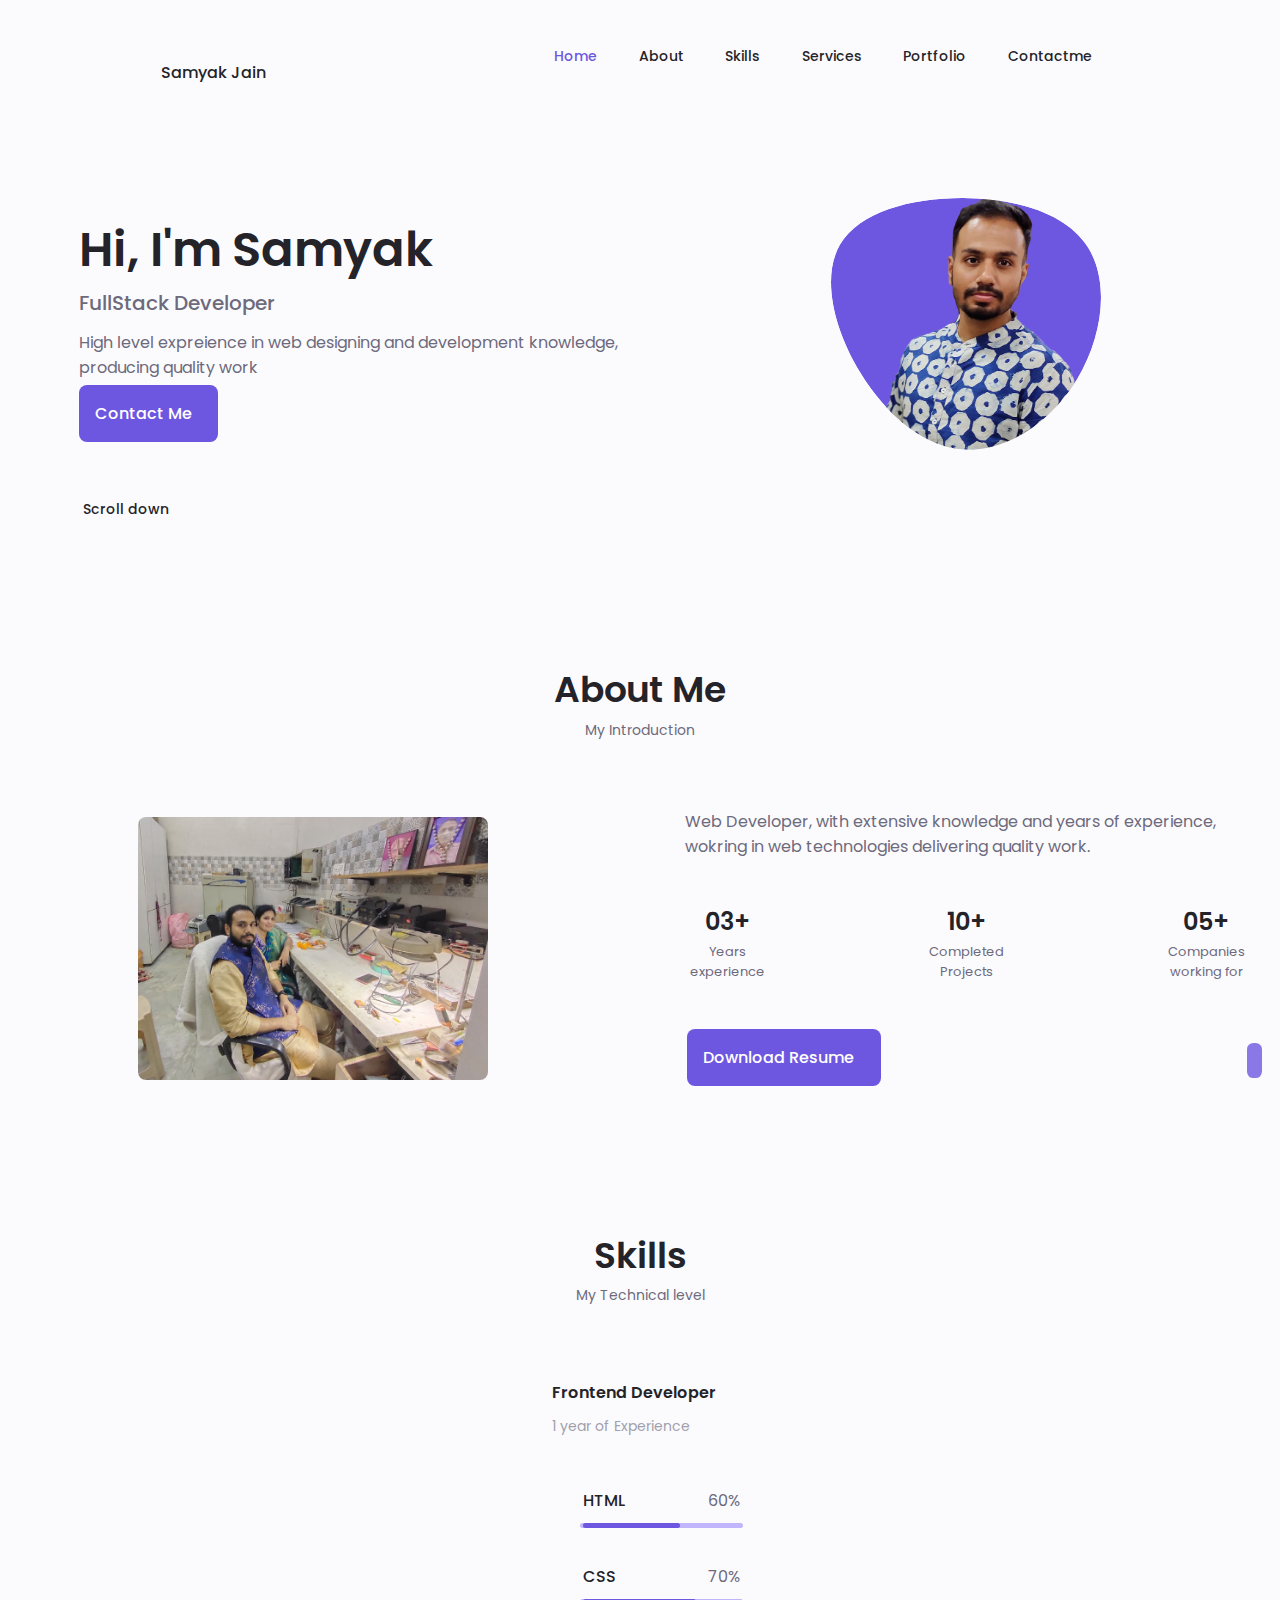
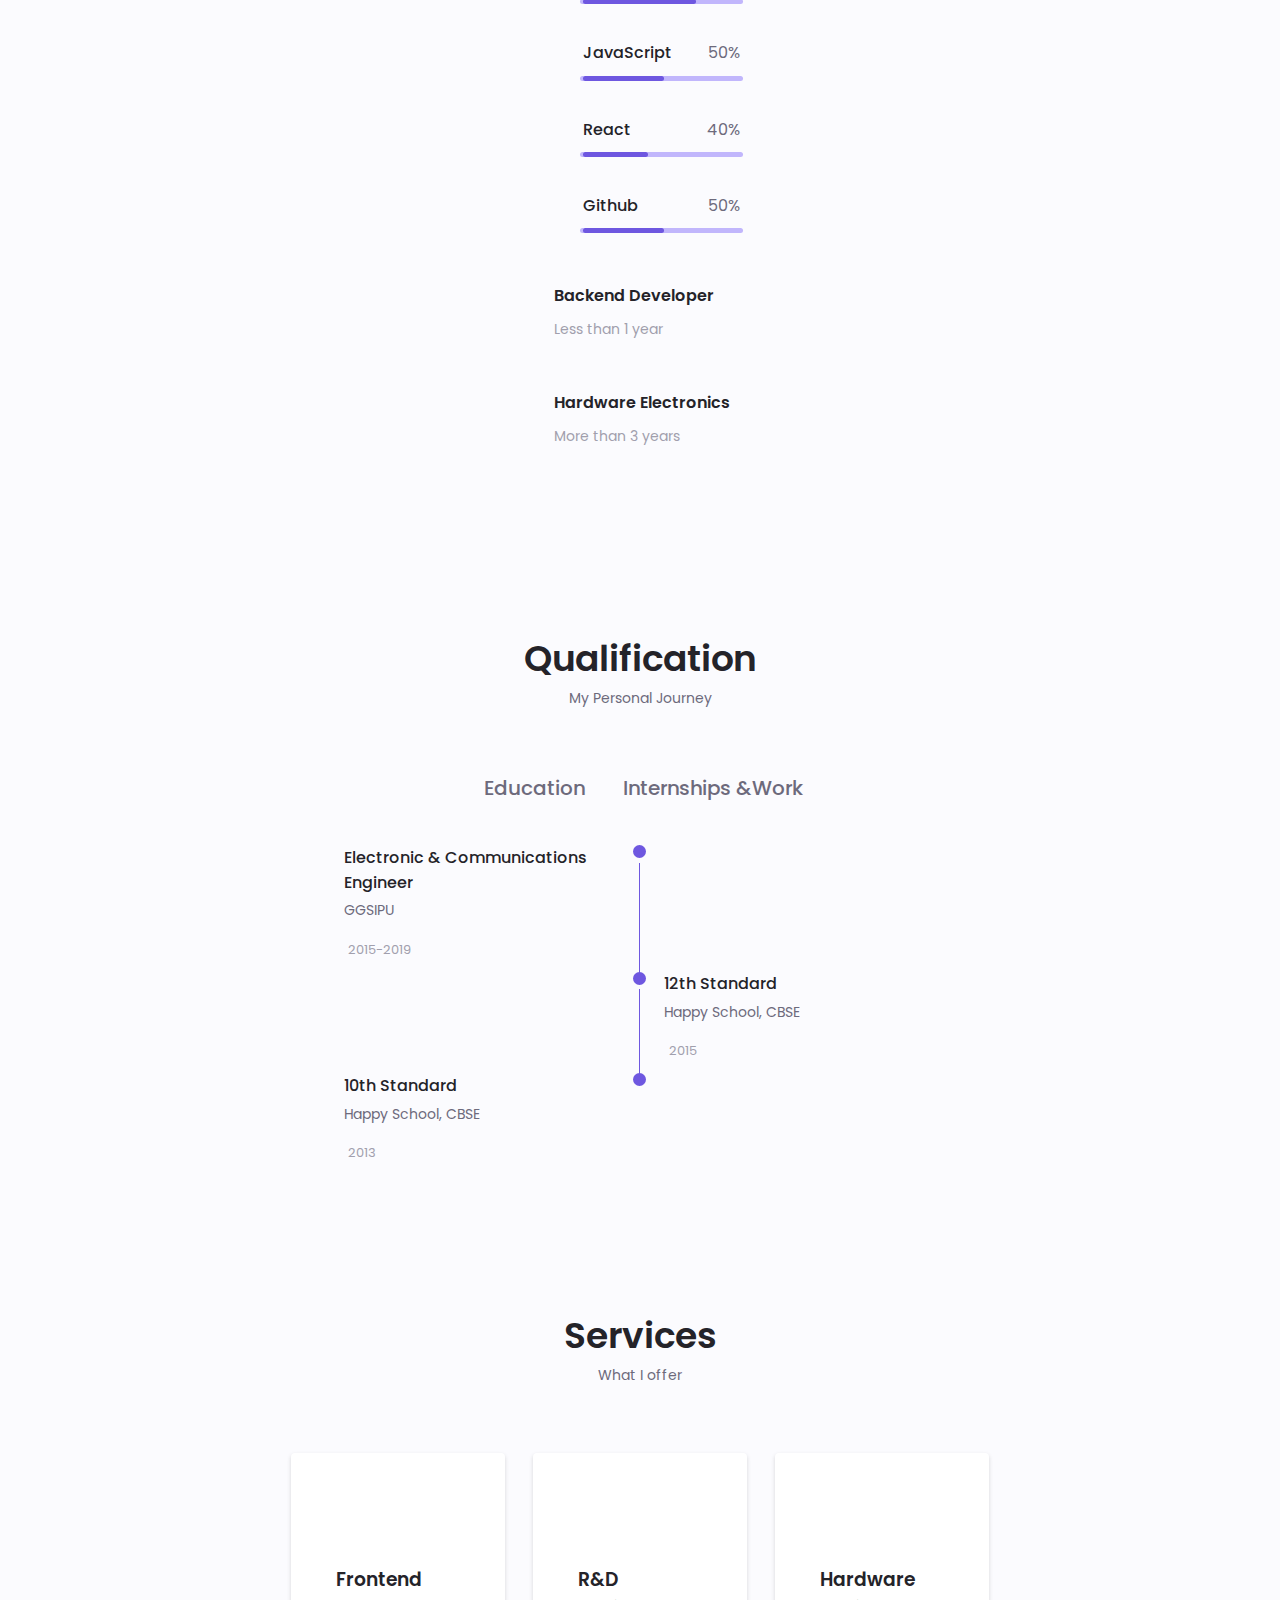
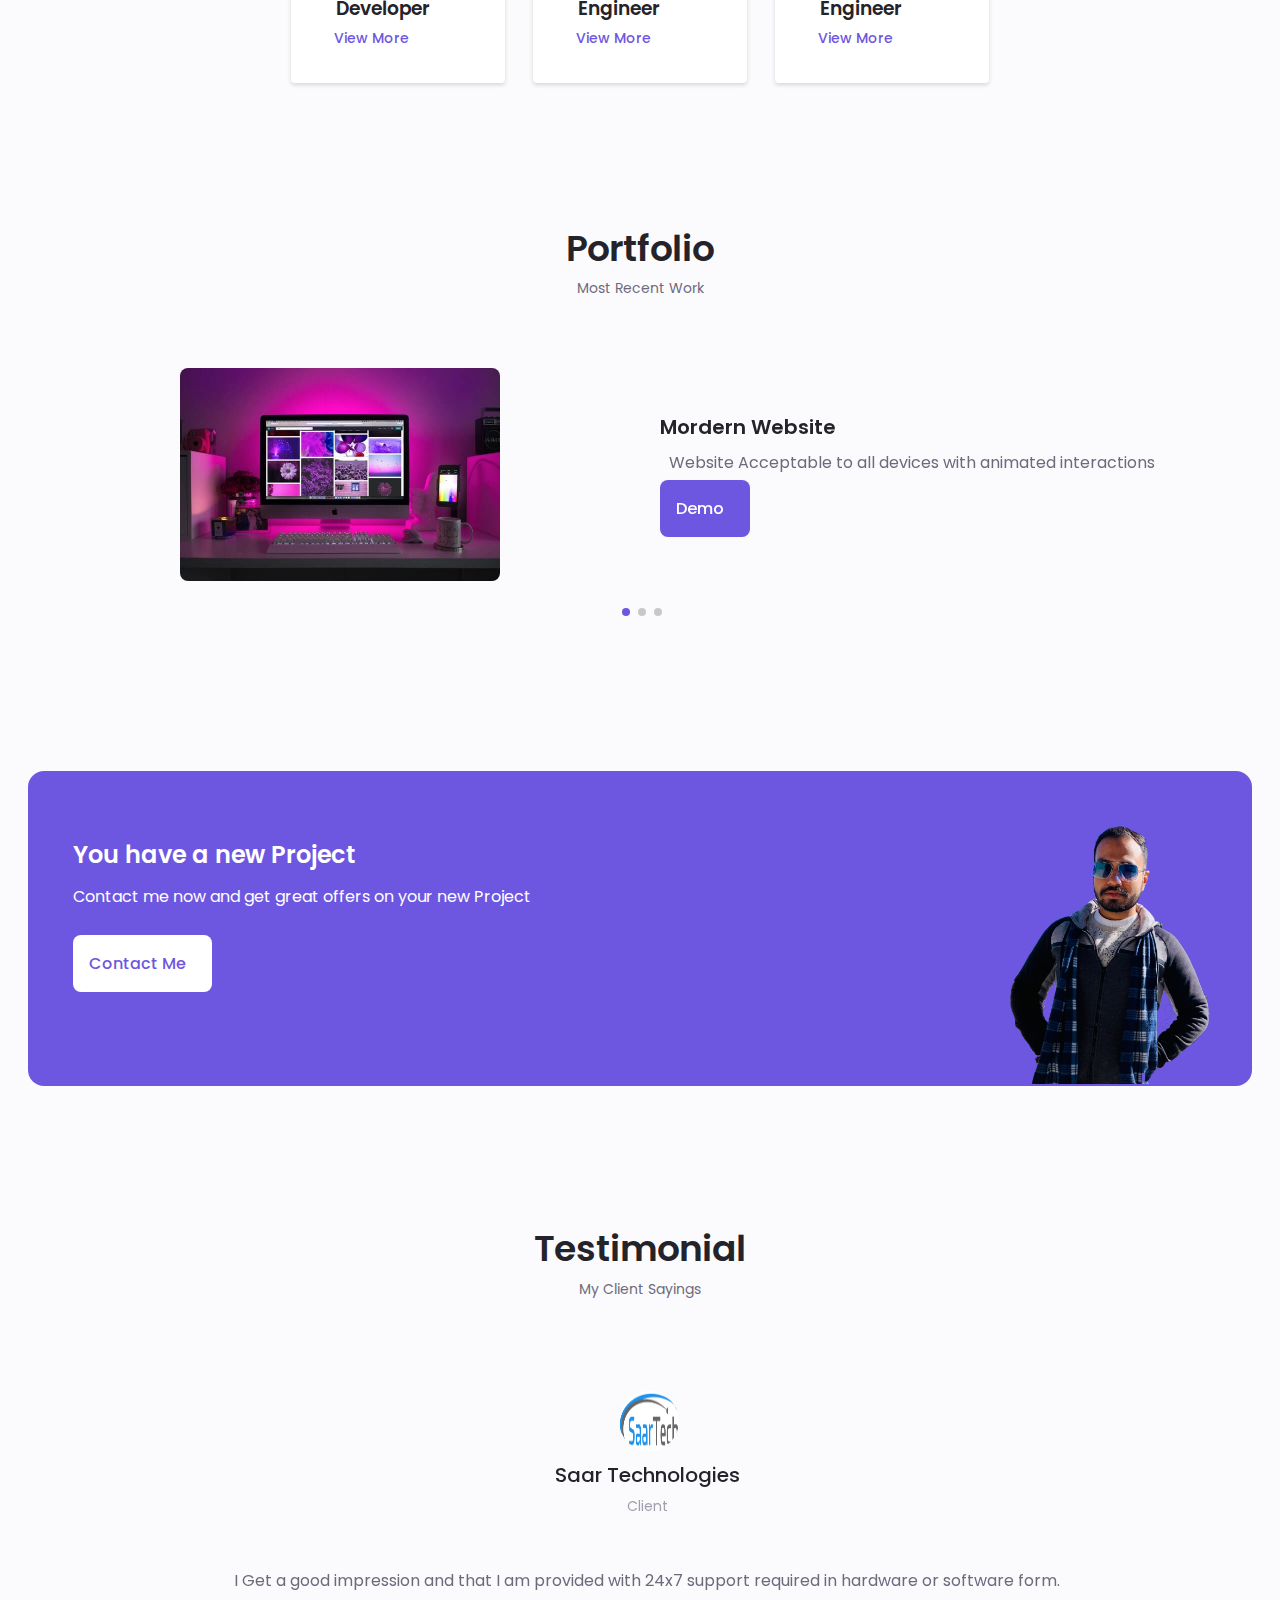
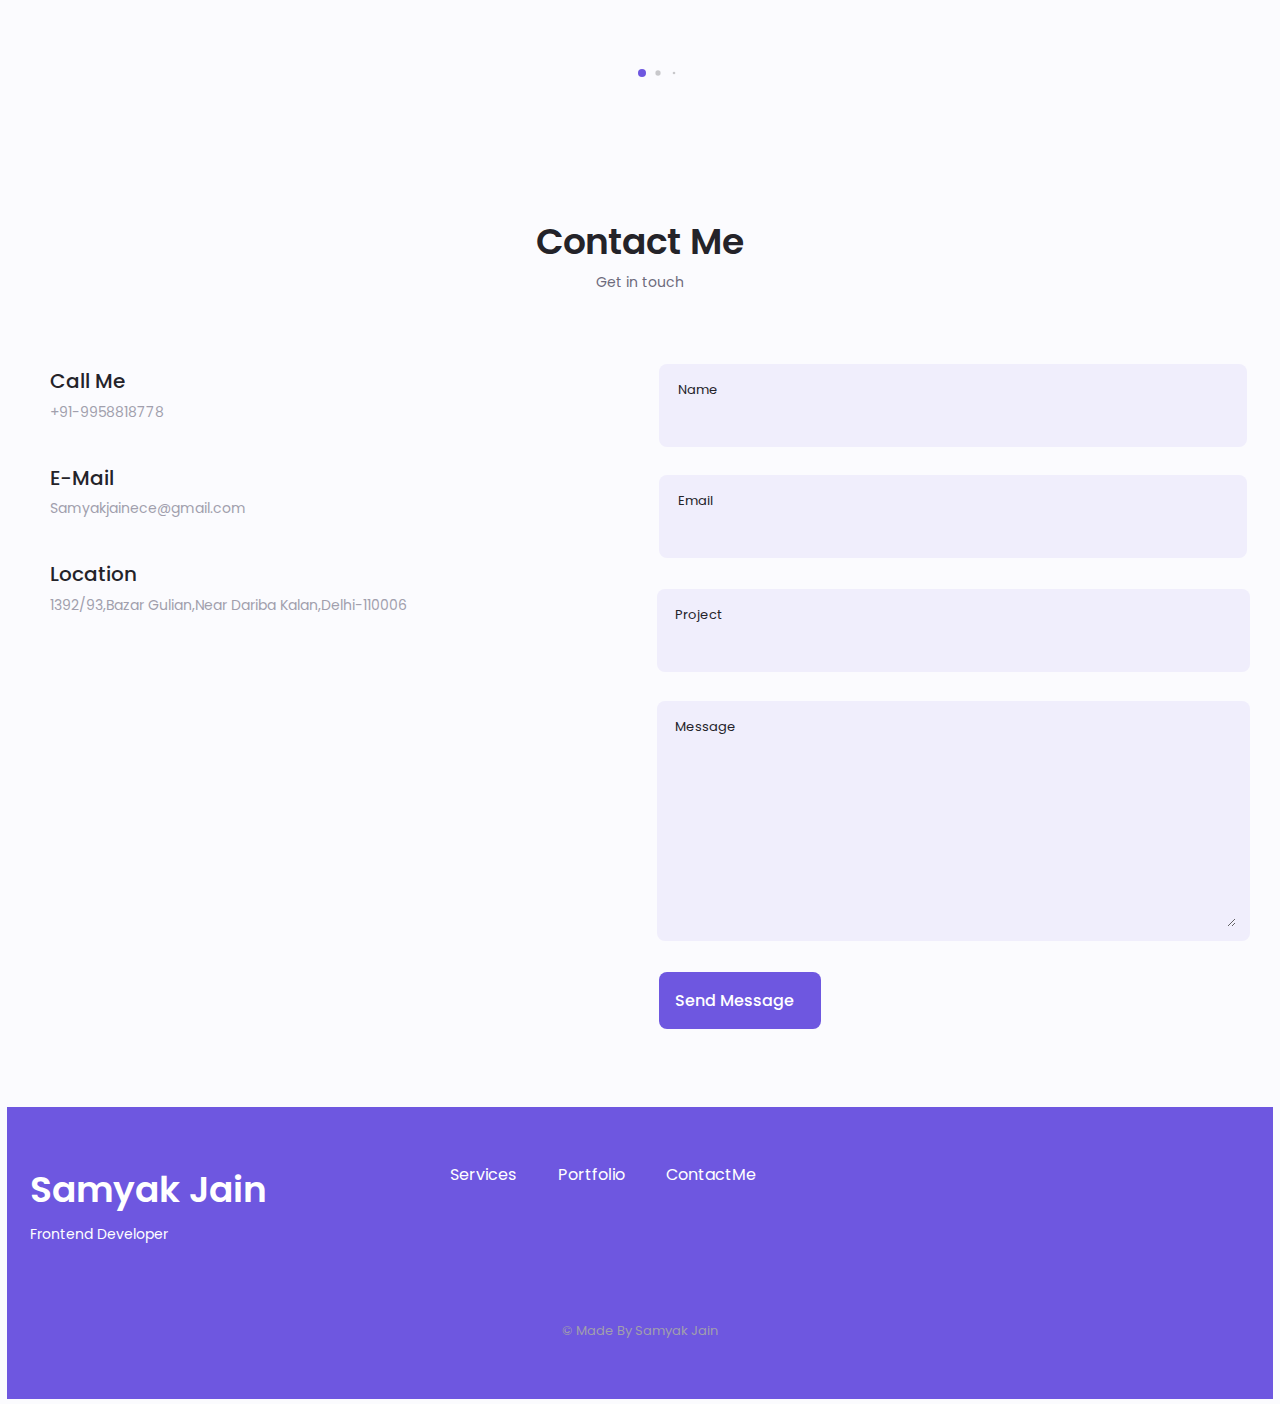
==== index.html @ 923709ba "file name changed" ====
<!DOCTYPE html>
<html lang="en">

<head>
    <meta charset="UTF-8">
    <meta name="viewport" content="width=device-width, initial-scale=1.0">

    <!--==================== UNICONS ====================-->
    <link rel="stylesheet" href="https://unicons.iconscout.com/release/v4.0.0/css/line.css">

    <!--==================== SWIPER CSS ====================-->
    <link rel="stylesheet" href="assets/css/swiper-bundle.min.css">

    <!--==================== CSS ====================-->
    <link rel="stylesheet" href="assets/css/style.css">

    <title>Samyak's Portfolio Website</title>
</head>

<body>
    <!--==================== HEADER ====================-->
    <header class="header" id="header">
        <nav class="nav contianer">
            <a href="#" class="nav__logo">Samyak Jain</a>

            <div class="nav__menu" id="nav-menu">
                <ul class="nav__list grid">
                    <li class="nav__item">
                        <a href="#home" class="nav__link active-link">
                            <i class="uil uil-estate nav__icon"></i>Home
                        </a>
                    </li>
                    <li class="nav__item">
                        <a href="#about" class="nav__link">
                            <i class="uil uil-user nav__icon"></i>About
                        </a>
                    </li>
                    <li class="nav__item">
                        <a href="#skills" class="nav__link">
                            <i class="uil uil-file-alt nav__icon"></i>Skills
                        </a>
                    </li>
                    <li class="nav__item">
                        <a href="#services" class="nav__link">
                            <i class="uil uil-briefcase-alt nav__icon"></i>Services
                        </a>
                    </li>
                    <li class="nav__item">
                        <a href="#portfolio" class="nav__link">
                            <i class="uil uil-scenery nav__icon"></i>Portfolio
                        </a>
                    </li>
                    <li class="nav__item">
                        <a href="#contact" class="nav__link">
                            <i class="uil uil-message nav__icon nav__icon"></i>Contactme
                        </a>
                    </li>
                </ul>
                <i class="uil uil-times nav__close" id="nav-close"></i>
            </div>
            <div class="nav__btns">
                <!-- Theme Change Buttons -->
                <i class="uil uil-moon change-theme" id="theme-button"></i>
                <div class="nav__toggle" id="nav-toggle">
                    <i class="uil uil-apps"></i>
                </div>
            </div>
        </nav>
    </header>

    <!--==================== MAIN ====================-->
    <main class="main">
        <!--==================== HOME ====================-->
        <section class="home section" id="home">
            <div class="home__contianer container grid">
                <div class="home__content grid">
                    <div class="home__social">
                        <a href="https://www.linkedin.com/in/samyak-jain-b04a1416b/" target="_blank" class="home__social-icon">
                            <i class="uil uil-linkedin-alt"></i>
                        </a>
                        
                        <!-- <a href="https://www.google.com/" target="_blank" class="home__social-icon">
                            <i class="uil uil-dribbble"></i>
                        </a> -->
                        
                        <a href="https://github.com/" target="_blank" class="home__social-icon">
                            <i class="uil uil-github"></i>
                        </a>
                    </div>

                    <div class="home__img">
                        <svg class="home__blob" viewBox="0 0 200 187" xmlns="http://www.w3.org/2000/svg" xmlns:xlink="http://www.w3.org/1999/xlink">
                            <mask id="mask0" mask-type="alpha">
                                <path d="M190.312 36.4879C206.582 62.1187 201.309 102.826 182.328 134.186C163.346 165.547 
                                130.807 187.559 100.226 186.353C69.6454 185.297 41.0228 161.023 21.7403 129.362C2.45775 
                                97.8511 -7.48481 59.1033 6.67581 34.5279C20.9871 10.1032 59.7028 -0.149132 97.9666 
                                0.00163737C136.23 0.303176 174.193 10.857 190.312 36.4879Z"/>
                            </mask>
                            <g mask="url(#mask0)">
                                <path d="M190.312 36.4879C206.582 62.1187 201.309 102.826 182.328 134.186C163.346 
                                165.547 130.807 187.559 100.226 186.353C69.6454 185.297 41.0228 161.023 21.7403 
                                129.362C2.45775 97.8511 -7.48481 59.1033 6.67581 34.5279C20.9871 10.1032 59.7028 
                                -0.149132 97.9666 0.00163737C136.23 0.303176 174.193 10.857 190.312 36.4879Z"/>
                                <image class="home__blob-img" x='19' xlink:href="assets/img/sam.png"/>
                            </g>
                        </svg>
                    </div>
                    <div class="home__data">
                        <h1 class="home__title">Hi, I'm Samyak</h1>
                        <h3 class="home__subtitle">FullStack Developer</h3>
                        <p class="home__desctiption">High level expreience in web designing and development 
                            knowledge, producing quality work</p>
                            <a href="#contact" class="button button--flex">
                                Contact Me<i class="uil uil-message button__icon"></i>
                            </a>
                    </div>
                </div>
                <div class="home__scroll">
                    <a href="#about" class="home__scroll-button button--flex">
                        <i class="uil uil-mouse-alt home__scroll-mouse"></i>
                        <span class="home__scroll-name">Scroll down</span>
                        <i class="uil uil-arrow-down home__scroll-arrow"></i>
                    </a>
                </div>
            </div>
        </section>

        <!--==================== ABOUT ====================-->
        <section class="about section" id="about">
            <h2 class="section__title">About Me</h2>
            <span class="section__subtitle">My Introduction</span>
            <div class="about__container container grid">
                <img src="assets/img/about1.jpg" alt="" class="about__img">
                <div class="about__data">
                    <p class="about__description">Web Developer, with extensive knowledge and years of experience,
                        wokring in web technologies delivering quality work.</p>

                        <div class="about__info">
                            <div>
                                <span class="about__info-title">03+</span>
                                <span class="about__info-name">Years <br> experience</span>
                            </div>
                            <div>
                                <span class="about__info-title">10+</span>
                                <span class="about__info-name">Completed <br> Projects</span>
                            </div>
                            <div>
                                <span class="about__info-title">05+</span>
                                <span class="about__info-name">Companies <br> working for</span>
                            </div>
                        </div>
                        <div class="about__buttons">
                            <a download="#" href="assets/pdf/Samyak's Resume.pdf" target="_blank" class="button button--flex">
                                Download Resume<i class="uil uil-download-alt button__icon"></i>
                            </a>
                        </div>
                </div>
            </div>
        </section>

        <!--==================== SKILLS ====================-->
        <section class="skills section" id="skills">
            <h2 class="section__title">Skills</h2>
            <span class="section__subtitle">My Technical level</span>

            <div class="skills__container container grid">
                <div>
                     <!--==================== SKILLS 1====================-->
                     <div class="skills__content skills__open">
                         <div class="skills__header">
                            <i class="uil uil-brackets-curly skills__icon"></i>
                            <div>
                                <h1 class="skills__titles">Frontend Developer</h1>
                                <span class="skills__subtitle">1 year of Experience</span>
                            </div>

                            <i class="uil uil-angle-down skills__arrow"></i>
                         </div>
                         <div class="skills__list grid">
                             <div class="skills__data">
                                 <div class="skills__titles">
                                     <h3 class="skills__name">HTML</h3>
                                     <span class="skills__number">60%</span>
                                 </div>
                                 <div class="skills__bar">
                                     <span class="skills__percentage skills__html" ></span>
                                 </div>
                             </div>
                             <div class="skills__data">
                                <div class="skills__titles">
                                    <h3 class="skills__name">CSS</h3>
                                    <span class="skills__number">70%</span>
                                </div>
                                <div class="skills__bar">
                                    <span class="skills__percentage skills__css" ></span>
                                </div>
                            </div>
                            <div class="skills__data">
                                <div class="skills__titles">
                                    <h3 class="skills__name">JavaScript</h3>
                                    <span class="skills__number">50%</span>
                                </div>
                                <div class="skills__bar">
                                    <span class="skills__percentage skills__js" ></span>
                                </div>
                            </div>
                            <div class="skills__data">
                                <div class="skills__titles">
                                    <h3 class="skills__name">React</h3>
                                    <span class="skills__number">40%</span>
                                </div>
                                <div class="skills__bar">
                                    <span class="skills__percentage skills__react" ></span>
                                </div>
                            </div>
                            <div class="skills__data">
                                   <div class="skills__titles">
                                       <h3 class="skills__name">Github</h3>
                                       <span class="skills__number">50%</span>
                                   </div>
                                   <div class="skills__bar">
                                       <span class="skills__percentage skills__github" ></span>
                                   </div>
                               </div>
                         </div>
                         </div>


                        <div>
                         <!--==================== SKILLS 2====================-->
                         <div class="skills__content skills__close">
                            <div class="skills__header">
                                <i class="uil uil-server-network skills__icon"></i>
                               <div>
                                   <h1 class="skills__titles">Backend Developer</h1>
                                   <span class="skills__subtitle">Less than 1 year</span>
                               </div>
   
                               <i class="uil uil-angle-down skills__arrow"></i>
                            </div>
                            <div class="skills__list grid">
                                <div class="skills__data">
                                    <div class="skills__titles">
                                        <h3 class="skills__name">Angular JS</h3>
                                        <span class="skills__number">50%</span>
                                    </div>
                                    <div class="skills__bar">
                                        <span class="skills__percentage skills__angular" ></span>
                                    </div>
                                </div>
                                <div class="skills__data">
                                   <div class="skills__titles">
                                       <h3 class="skills__name">Node JS</h3>
                                       <span class="skills__number">40%</span>
                                   </div>
                                   <div class="skills__bar">
                                       <span class="skills__percentage skills__node" ></span>
                                   </div>
                               </div>
                               <div class="skills__data">
                                   <div class="skills__titles">
                                       <h3 class="skills__name">Python</h3>
                                       <span class="skills__number">50%</span>
                                   </div>
                                   <div class="skills__bar">
                                       <span class="skills__percentage skills__python" ></span>
                                   </div>
                               </div>
                            </div>
                     </div>
                </div>
                <div>
                     <!--==================== SKILLS 3====================-->
                     <div class="skills__content skills__close">
                        <div class="skills__header">
                            <i class="uil uil-swatchbook skills__icon"></i>
                           <div>
                               <h1 class="skills__titles">Hardware Electronics</h1>
                               <span class="skills__subtitle">More than 3 years</span>
                           </div>

                           <i class="uil uil-angle-down skills__arrow"></i>
                        </div>
                        <div class="skills__list grid">
                            <div class="skills__data">
                                <div class="skills__titles">
                                    <h3 class="skills__name">PCB Designing</h3>
                                    <span class="skills__number">70%</span>
                                </div>
                                <div class="skills__bar">
                                    <span class="skills__percentage skills__PCB" ></span>
                                </div>
                            </div>
                            <div class="skills__data">
                               <div class="skills__titles">
                                   <h3 class="skills__name">SMD Soldering</h3>
                                   <span class="skills__number">80%</span>
                               </div>
                               <div class="skills__bar">
                                   <span class="skills__percentage skills__SMD" ></span>
                               </div>
                           </div>
                           <!-- <div class="skills__data">
                               <div class="skills__titles">
                                   <h3 class="skills__name">Photoshop</h3>
                                   <span class="skills__number">90%</span>
                               </div>
                               <div class="skills__bar">
                                   <span class="skills__percentage skills__photoshop" ></span>
                               </div>
                           </div> -->
                        </div>
                 </div>
                </div>
            </div>
        </section>

        <!--==================== QUALIFICATION ====================-->
        <section class="qualification section">
            <h2 class="section__title">Qualification</h2>
            <span class="section__subtitle">My Personal Journey</span>

            <div class="qualification__container container">
                <div class="qualification__tabs">
                    <div class="qualification__button button--flex qualification__active" data-target='#education'>
                        <i class="uil uil-graduation-cap qualification__icon"></i>
                        Education
                    </div>
                    <div class="qualification__button button--flex" data-target="#work">
                        <i class="uil uil-briefcase-alt qualification__icon"></i>
                        Internships &Work
                    </div>
                </div> 

                <div class="qualification__sections">
                    <!--==================== QUALIFICATION CONTENT 1 ====================-->
                    <div class="qualification__content qualification__active" data-content id="education" >
                        <!--==================== QUALIFICATION 1====================-->
                        <div class="qualification__data">
                            <div>
                                <h3 class="qualification__title">Electronic & Communications Engineer</h3>
                                <span class="qualification__subtitle">GGSIPU</span>
                                <div class="qualification__calendar">
                                    <i class="uil uil-calendar-alt"></i>
                                    2015-2019
                                </div>
                            </div>
                            <div>
                                <span class="qualification__rounder"></span>
                                <span class="qualification__line"></span>
                            </div>
                        </div>

                        <!--==================== QUALIFICATION 2====================-->
                        <div class="qualification__data">
                            <div></div>
                            <div>
                                <span class="qualification__rounder"></span>
                                <span class="qualification__line"></span>
                            </div>
                            <div>
                                <h3 class="qualification__title">12th Standard</h3>
                                <span class="qualification__subtitle">Happy School, CBSE</span>
                                <div class="qualification__calendar">
                                    <i class="uil uil-calendar-alt"></i>
                                    2015
                                </div>
                            </div>
                        </div>

                        <!--==================== QUALIFICATION 3====================-->
                        <div class="qualification__data">
                            <div>
                                <h3 class="qualification__title">10th Standard</h3>
                                <span class="qualification__subtitle">Happy School, CBSE</span>
                                <div class="qualification__calendar">
                                    <i class="uil uil-calendar-alt"></i>
                                    2013
                                </div>
                            </div>
                            <div>
                                <span class="qualification__rounder"></span>
                                <!-- <span class="qualification__line"></span> -->
                            </div>
                        </div>

                        <!--==================== QUALIFICATION 4====================-->
                        <!-- <div class="qualification__data">
                            <div></div>
                            <div>
                                <span class="qualification__rounder"></span>
                            </div>
                            <div>
                                <h3 class="qualification__title">Electronic & Communications Engineer</h3>
                                <span class="qualification__subtitle">GGSIPU</span>
                                <div class="qualification__calendar">
                                    <i class="uil uil-calendar-alt"></i>
                                    2015-2019
                                </div>
                            </div>
                        </div> -->
                    </div>


                    <!--==================== QUALIFICATION CONTENT 2 ====================-->
                    <div class="qualification__content " data-content id="work" >
                        <!--==================== QUALIFICATION 1====================-->
                        <div class="qualification__data">
                            <div>
                                <h3 class="qualification__title">S.S.Tech</h3>
                                <span class="qualification__subtitle">R&D Engineer</span>
                                <div class="qualification__calendar">
                                    <i class="uil uil-calendar-alt"></i>
                                    2018-Present
                                </div>
                            </div>
                            <div>
                                <span class="qualification__rounder"></span>
                                <span class="qualification__line"></span>
                            </div>
                        </div>

                        <!--==================== QUALIFICATION 2====================-->
                        <div class="qualification__data">
                            <div></div>
                            <div>
                                <span class="qualification__rounder"></span>
                                <span class="qualification__line"></span>
                            </div>
                            <div>
                                <h3 class="qualification__title">Freelancer R&D</h3>
                                <span class="qualification__subtitle">Home Automation and Smart LIghitng R&D Projetcs for customers</span>
                                <div class="qualification__calendar">
                                    <i class="uil uil-calendar-alt"></i>
                                    March 2019 - Present
                                </div>
                            </div>
                        </div>

                        <!--==================== QUALIFICATION 3====================-->
                        <div class="qualification__data">
                            <div>
                                <h3 class="qualification__title">Airport Authority Of India</h3>
                                <span class="qualification__subtitle">Internship at ATS branch</span>
                                <div class="qualification__calendar">
                                    <i class="uil uil-calendar-alt"></i>
                                    June 2018 - Aug 2018
                                </div>
                            </div>
                            <div>
                                <span class="qualification__rounder"></span>
                                <!-- <span class="qualification__line"></span> -->
                            </div>
                        </div>                        
                    </div>
                </div>
            </div>
        </section>

        <!--==================== SERVICES ====================-->
        <section class="services section" id="services">
            <h2 class="section__title">Services</h2>
            <span class="section__subtitle">What I offer</span>

            <div class="services__container container grid">
                <!--==================== SERVICES 1====================-->
                <div class="services__content">
                    <div>
                        <i class="uil uil-web-grid services__icon"></i>
                        <h3 class="serives__title">Frontend <br> Developer</h3>
                    </div>

                    <span class="button button--flex button--small button--link services__button">
                        View More
                        <i class="uil uil-arrow-right button__icon"></i>
                    </span>

                <div class="services__modal">
                    <div class="services__modal--content">
                        <h4 class="services__modal-title">Frontend <br> Developer</h4>
                        <i class="uil uil-times services__modal-close"></i>

                        <ul class="services__modal-services grid">
                            <li class="services__modal-service">
                                <i class="uil uil-check-circle services__modal-icon"></i>
                                <p>I develop the user interface.</p>                                
                            </li>
                            <li class="services__modal-service">
                                <i class="uil uil-check-circle services__modal-icon"></i>
                                <p>Web page development.</p>                                
                            </li>
                            <li class="services__modal-service">
                                <i class="uil uil-check-circle services__modal-icon"></i>
                                <p>I create Responsive Website.</p>                                
                            </li>
                            <li class="services__modal-service">
                                <i class="uil uil-check-circle services__modal-icon"></i>
                                <p>User Friendly and Attractive.</p>                                
                            </li>
                        </ul>
                    </div>
                </div>
                </div>

                <!--==================== SERVICES 2====================-->
                <div class="services__content">
                    <div>
                        <i class="uil uil-arrow services__icon"></i>
                        <h3 class="serives__title">R&D <br> Engineer</h3>
                    </div>

                    <span class="button button--flex button--small button--link services__button">
                        View More
                        <i class="uil uil-arrow-right button__icon"></i>
                    </span>

                <div class="services__modal">
                    <div class="services__modal--content">
                        <h4 class="services__modal-title">R&D <br> Engineer</h4>
                        <i class="uil uil-times services__modal-close"></i>

                        <ul class="services__modal-services grid">
                            <li class="services__modal-service">
                                <i class="uil uil-check-circle services__modal-icon"></i>
                                <p>I understand client's demand.</p>                                
                            </li>
                            <li class="services__modal-service">
                                <i class="uil uil-check-circle services__modal-icon"></i>
                                <p>Create a solution.</p>                                
                            </li>
                            <li class="services__modal-service">
                                <i class="uil uil-check-circle services__modal-icon"></i>
                                <p>Develop a Product which is cost efficient.</p>                                
                            </li>
                            <li class="services__modal-service">
                                <i class="uil uil-check-circle services__modal-icon"></i>
                                <p>Get the product into production.</p>                                
                            </li>
                        </ul>
                    </div>
                </div>
                </div>

                <!--==================== SERVICES 3====================-->
                <div class="services__content">
                    <div>
                        <i class="uil uil-plug services__icon"></i>
                        <h3 class="serives__title">Hardware <br> Engineer</h3>
                    </div>

                    <span class="button button--flex button--small button--link services__button">
                        View More
                        <i class="uil uil-arrow-right button__icon"></i>
                    </span>

                <div class="services__modal">
                    <div class="services__modal--content">
                        <h4 class="services__modal-title">Hardware <br> Engineer</h4>
                        <i class="uil uil-times services__modal-close"></i>

                        <ul class="services__modal-services grid">
                            <li class="services__modal-service">
                                <i class="uil uil-check-circle services__modal-icon"></i>
                                <p>Servie and Maintainence of Electronic Cards.</p>                                
                            </li>
                            <li class="services__modal-service">
                                <i class="uil uil-check-circle services__modal-icon"></i>
                                <p>Defense Communication Hardware Systems.</p>                                
                            </li>
                            <li class="services__modal-service">
                                <i class="uil uil-check-circle services__modal-icon"></i>
                                <p>IPABX System Repair.</p>                                
                            </li>
                            <li class="services__modal-service">
                                <i class="uil uil-check-circle services__modal-icon"></i>
                                <p>Mobile Service and Maintainence for Hyperterminal linked systems.</p>                                
                            </li>
                        </ul>
                    </div>
                </div>
                </div>
            </div>
        </section>

        <!--==================== PORTFOLIO ====================-->
        <section class="portfolio section" id="portfolio">
            <h2 class="section__title">Portfolio</h2>
            <span class="section__subtitle">Most Recent Work</span>
            <div class="portfolio__container container swiper mySwiper">
                <div class="swiper-wrapper">
                    <!--==================== PORTFOLIO 1====================-->
                    <div class="portfolio__content grid swiper-slide">
                        <img src="assets/img/portfolio1.jpg" alt="" class="portfolio__img">
                        <div class="portfolio__data">
                            <h3 class="portfolio__title">Mordern Website</h3>
                            <p class="portfolio__description">Website Acceptable to all devices with animated interactions</p>
                            <a href="#" class="button button--flex button--small portfolio__button">
                                Demo
                                <i class="uil uil-arrow-right button__icon"></i> 
                            </a>
                        </div>
                    </div>
                    <!--==================== PORTFOLIO 2====================-->
                    <div class="portfolio__content grid swiper-slide">
                        <img src="assets/img/portfolio2.jpg" alt="" class="portfolio__img">
                        <div class="portfolio__data">
                            <h3 class="portfolio__title">Mordern Website</h3>
                            <p class="portfolio__description">Website Acceptable to all devices with animated interactions</p>
                            <a href="#" class="button button--flex button--small portfolio__button">
                                Demo
                                <i class="uil uil-arrow-right button__icon"></i> 
                            </a>
                        </div>
                    </div>
                    <!--==================== PORTFOLIO 3====================-->
                    <div class="portfolio__content grid swiper-slide">
                        <img src="assets/img/portfolio3.jpg" alt="" class="portfolio__img">
                        <div class="portfolio__data">
                            <h3 class="portfolio__title">Mordern Website</h3>
                            <p class="portfolio__description">Website Acceptable to all devices with animated interactions</p>
                            <a href="#" class="button button--flex button--small portfolio__button">
                                Demo
                                <i class="uil uil-arrow-right button__icon"></i> 
                            </a>
                        </div>
                    </div>
                </div>
                <!-- Add Arrows -->
                <div class="swiper-button-next">
                    <i class="uil uil-angle-right swiper-portfolio-icon"></i>
                </div>
                <div class="swiper-button-prev">
                    <i class="uil uil-angle-left swiper-portfolio-icon"></i>
                </div>
                <!-- Add Pagination -->
                <div class="swiper-pagination"></div>
                
            </div>
        </section>

        <!--==================== PROJECT IN MIND ====================-->
        <section class="project section">
            <div class="project__bg">
                <div class="project__container container grid">
                    <div class="project__data">
                        <h2 class="project__title">You have a new Project</h2>
                        <p class="project__description">Contact me now and get great offers on your new Project</p>
                        <a href="#contact" class="button button--flex button--white">
                            Contact Me
                            <i class="uil uil-message project__icon button__icon"></i>
                        </a>
                    </div>
                    <img src="assets/img/sam1.png" alt="" class="project__img">
                </div>
            </div>
        </section>

        <!--==================== TESTIMONIAL ====================-->
        <section class="testimonial section">
             <h2 class="section__title">Testimonial</h2>
             <span class="section__subtitle">My Client Sayings</span>
             <div class="testimonial__container container swiper mySwiper">
                 <div class="swiper-wrapper">
                     <!--==================== TESTIMONIAL 1====================-->
                     <div class="testimonial__content swiper-slide">
                         <div class="testimonial__data"> 
                             <div class="testimonial__header">
                                 <img src="assets/img/testimonial1.jpg" alt="" class="testimonial__img">
                                 <div>
                                     <h3 class="testimonial__name">Saar Technologies</h3>
                                     <span class="testimonial__client">Client</span>
                                 </div>
                             </div>
                             <div>
                                <i class="uil uil-star testimonial__icon-star"></i>
                                <i class="uil uil-star testimonial__icon-star"></i>
                                <i class="uil uil-star testimonial__icon-star"></i>
                                <i class="uil uil-star testimonial__icon-star"></i>
                                <i class="uil uil-star testimonial__icon-star"></i>
                             </div>
                         </div>
                         <p class="testimonial__description">I Get a good impression and that I am provided with 24x7 support
                             required in hardware or software form.
                         </p>
                     </div>
                     <!--==================== TESTIMONIAL 2====================-->
                     <div class="testimonial__content swiper-slide">
                        <div class="testimonial__data"> 
                            <div class="testimonial__header">
                                <img src="assets/img/testimonial2.jpg" alt="" class="testimonial__img">
                                <div>
                                    <h3 class="testimonial__name">BPL Technologies</h3>
                                    <span class="testimonial__client">Client</span>
                                </div>
                            </div>
                            <div>
                               <i class="uil uil-star testimonial__icon-star"></i>
                               <i class="uil uil-star testimonial__icon-star"></i>
                               <i class="uil uil-star testimonial__icon-star"></i>
                               <i class="uil uil-star testimonial__icon-star"></i>
                               <i class="uil uil-star testimonial__icon-star"></i>
                            </div>
                        </div>
                        <p class="testimonial__description">All Over INDIA all communication systems,IPABX systems and Hyperterminal
                            linked systems are provided continuous support and their smooth working is garunteed.
                        </p>
                    </div>
                    <!--==================== TESTIMONIAL 3====================-->
                    <div class="testimonial__content swiper-slide">
                        <div class="testimonial__data"> 
                            <div class="testimonial__header">
                                <img src="assets/img/testimonial3.jpg" alt="" class="testimonial__img">
                                <div>
                                    <h3 class="testimonial__name">Ashish Sharma</h3>
                                    <span class="testimonial__client">Client</span>
                                </div>
                            </div>
                            <div>
                               <i class="uil uil-star testimonial__icon-star"></i>
                               <i class="uil uil-star testimonial__icon-star"></i>
                               <i class="uil uil-star testimonial__icon-star"></i>
                               <i class="uil uil-star testimonial__icon-star"></i>
                               <i class="uil uil-star testimonial__icon-star"></i>
                            </div>
                        </div>
                        <p class="testimonial__description">R&D of Smart LIghitng system for Terrace Garden and home automation system to 
                            make smart home appliances. Product prepared from scratch and brought into production
                        </p>
                    </div>
                 </div>
                 <div class="swiper-pagination swiper-pagination-testimonial"></div>
             </div>
        </section>

        <!--==================== CONTACT ME ====================-->
        <section class="contact section" id="contact">
            <h2 class="section__title">Contact Me</h2>
            <span class="section__subtitle">Get in touch</span>
            <div class="contact__container container grid">
                <div>
                    <div class="contact__information">
                        <i class="uil uil-phone-alt contact__icon"></i>

                        <div>
                            <h3 class="contact__title">Call Me</h3>
                            <span class="contact__subtitle">+91-9958818778</span>

                        </div>
                    </div>
                    <div class="contact__information">
                        <i class="uil uil-envelope contact__icon"></i>

                        <div>
                            <h3 class="contact__title">E-Mail</h3>
                            <span class="contact__subtitle">Samyakjainece@gmail.com</span>
                            
                        </div>
                    </div>
                    <div class="contact__information">
                        <i class="uil uil-map-marker contact__icon"></i>

                        <div>
                            <h3 class="contact__title">Location</h3>
                            <span class="contact__subtitle">1392/93,Bazar Gulian,Near Dariba Kalan,Delhi-110006</span>
                            
                        </div>
                    </div>
                </div>

                <form action="" class="contact__form grid">
                    <div class="contact__inputs grid">
                        <div class="contact__content">
                            <label for="" class="contact__label">Name</label>
                            <input type="text" class="contact__input">
                        </div>
                        <div class="contact__content">
                            <label for="" class="contact__label">Email</label>
                            <input type="emailS" class="contact__input">
                        </div>
                    </div>
                    <div class="contact__content">
                        <label for="" class="contact__label">Project</label>
                        <input type="text" class="contact__input">
                    </div>
                    <div class="contact__content">
                        <label for="" class="contact__label">Message</label>
                    <textarea name="" id="" cols="0" rows="7" class="contact__input"></textarea>
                    </div>
                    <div>
                        <a href="#" class="button button--flex">
                            Send Message
                            <i class="uil uil-message button__icon"></i>
                        </a>
                    </div>
                </form>
            </div>
        </section>
    </main>

    <!--==================== FOOTER ====================-->
    <footer class="footer">
        <div class="footer__bg">
            <div class="footer__container container grid">
                <div>
                    <h1 class="footer__title">Samyak Jain</h1>
                    <span class="footer__subtitle">Frontend Developer</span>
                </div>
                <ul class="footer__links">
                    <li>
                        <a href="#services" class="footer__link">Services</a>
                    </li>
                    <li>
                        <a href="#portfolio" class="footer__link">Portfolio</a>
                    </li>
                    <li>
                        <a href="#contact" class="footer__link">ContactMe</a>
                    </li>
                </ul>
                <div class="footer__socials">
                    <a href="https://www.facebook.com/" target="_blank" class="footer__social">
                        <i class="uil uil-facebook-f"></i>
                    </a>
                    <a href="https://www.instagram.com/" target="_blank" class="footer__social">
                        <i class="uil uil-instagram"></i>
                    </a>
                    <a href="https://www.twitter.com/" target="_blank" class="footer__social">
                        <i class="uil uil-twitter-alt"></i>
                    </a>
                </div>
            </div>
            <p class="footer__copy">&#169; Made By Samyak Jain</p>
        </div>
    </footer>

    <!--==================== SCROLL TOP ====================-->
    <a href="#" class="scrollup" id="scroll-up">
        <i class="uil uil-arrow-up scrollup__icon"></i>
    </a>

    <!--==================== SWIPER JS ====================-->
    <script src="assets/js/swiper-bundle.min.js"></script>

    <!--==================== MAIN JS ====================-->
    <script src="assets/js/main.js"></script>
</body>

</html>
---- assets/css/style.css ----
/*==================== GOOGLE FONTS ====================*/
@import url("https://fonts.googleapis.com/css2?family=Poppins:wght@400;500;600&display=swap");

/*==================== VARIABLES CSS ====================*/
:root {
  --header-height: 3rem;

  /*========== Colors ==========*/
  /* Change favorite color */
  --hue-color: 250; /*Purple 250 - Green 142 - Blue 230 - Pink 340*/

  /* HSL color mode */
  --first-color: hsl(var(--hue-color), 69%, 61%);
  --first-color-second: hsl(var(--hue-color), 69%, 61%);
  --first-color-alt: hsl(var(--hue-color), 57%, 53%);
  --first-color-lighter: hsl(var(--hue-color), 92%, 85%);
  --title-color: hsl(var(--hue-color), 8%, 15%);
  --text-color: hsl(var(--hue-color), 8%, 45%);
  --text-color-light: hsl(var(--hue-color), 8%, 65%);
  --input-color: hsl(var(--hue-color), 70%, 96%);
  --body-color: hsl(var(--hue-color), 60%, 99%);
  --container-color: #fff;
  --scroll-bar-color: hsl(var(--hue-color), 12%, 90%);
  --scroll-thumb-color: hsl(var(--hue-color), 12%, 80%);

  /*========== Font and typography ==========*/
  --body-font: "Poppins", sans-serif;

  /* .5rem = 8px, 1rem = 16px, 1.5rem = 24px ... */
  --big-font-size: 2rem;
  --h1-font-size: 1.5rem;
  --h2-font-size: 1.25rem;
  --h3-font-size: 1.125rem;
  --normal-font-size: 0.938rem;
  --small-font-size: 0.813rem;
  --smaller-font-size: 0.75rem;

  /*========== Font weight ==========*/
  --font-medium: 500;
  --font-semi-bold: 600;

  /*========== Margenes Bottom ==========*/
  /* .25rem = 4px, .5rem = 8px, .75rem = 12px ... */
  --mb-0-25: 0.25rem;
  --mb-0-5: 0.5rem;
  --mb-0-75: 0.75rem;
  --mb-1: 1rem;
  --mb-1-5: 1.5rem;
  --mb-2: 2rem;
  --mb-2-5: 2.5rem;
  --mb-3: 3rem;

  /*========== z index ==========*/
  --z-tooltip: 10;
  --z-fixed: 100;
  --z-modal: 1000;
}

/* Font size for large devices */
@media screen and (min-width: 968px) {
  :root {
    --big-font-size: 3rem;
    --h1-font-size: 2.25rem;
    --h2-font-size: 1.5rem;
    --h3-font-size: 1.25rem;
    --normal-font-size: 1rem;
    --small-font-size: 0.875rem;
    --smaller-font-size: 0.813rem;
  }
}

/*========== Variables Dark theme ==========*/
body.dark-theme {
  /* HSL color mode */

  --first-color-second: hsl(var(--hue-color), 30%, 8%);
  --title-color: hsl(var(--hue-color), 8%, 95%);
  --text-color: hsl(var(--hue-color), 8%, 75%);
  --input-color: hsl(var(--hue-color), 29%, 16%);
  --body-color: hsl(var(--hue-color), 28%, 12%);
  --container-color: hsl(var(--hue-color), 29%, 16%);
  --scroll-bar-color: hsl(var(--hue-color), 12%, 48%);
  --scroll-thumb-color: hsl(var(--hue-color), 12%, 36%);
}
/*========== Button Dark/Light ==========*/
.nav__btns {
  display: flex;
  align-items: center;
}
.change-theme {
  font-size: 1.25rem;
  color: var(--title-color);
  margin-right: var(--mb-1);
  cursor: pointer;
}
.change-theme:hover {
  color: var(--first-color);
}
/*==================== BASE ====================*/
* {
  box-sizing: border-box;
  padding: 0;
  margin: 0.15rem;
  grid-template-columns: none;
}
html {
  scroll-behavior: smooth;
}
body {
  margin: 0 0 var(--header-height) 0;
  font-family: var(--body-font);
  font-size: var(--normal-font-size);
  background-color: var(--body-color);
  color: var(--text-color);
}
h1,
h2,
h3,
h4 {
  color: var(--title-color);
  font-weight: var(--font-semi-bold);
}
ul {
  list-style: none;
}
a {
  text-decoration: none;
}
img {
  max-width: 100%;
  height: auto;
}
/*==================== REUSABLE CSS CLASSES ====================*/
.section {
  padding: 2rem 0 4rem;
}
.section__title {
  font-size: var(--h1-font-size);
}
.section__subtitle {
  display: block;
  font-size: var(--small-font-size);
  margin-bottom: var(--mb-3);
}
.section__title,
.section__subtitle {
  text-align: center;
}
/*==================== LAYOUT ====================*/
.contianer {
  max-width: 768px;
  margin-left: var(--mb-1-5);
  margin-right: var(--mb-1-5);
}

.grid {
  display: grid;
  gap: 1.5rem;
}
.header {
  width: 100%;
  position: fixed;
  bottom: 0;
  left: 0;
  z-index: var(--z-fixed);
  background-color: var(--body-color);
}

/*==================== NAV ====================*/
.nav {
  max-width: 968px;
  height: var(--header-height);
  display: flex;
  justify-content: space-between;
  align-items: center;
}

.nav__logo,
.nav__toggle {
  color: var(--title-color);
  font-weight: var(--font-medium);
}

.nav__logo:hover {
  color: var(--first-color);
}

.nav__toggle {
  font-size: 1.1rem;
  cursor: pointer;
}

.nav__toggle:hover {
  color: var(--first-color);
}

@media screen and (max-width: 767px) {
  .nav__menu {
    position: fixed;
    bottom: -100%;
    left: 0;
    width: 100%;
    background-color: var(--body-color);
    padding: 2rem 1.5rem 4rem;
    box-shadow: 0 -1px 4px rgba(0, 0, 0, 0.15);
    border-radius: 1.5rem 1.5rem 0 0;
    transition: 0.3s;
  }
}
.nav__list {
  grid-template-columns: repeat(3, 1fr);
  gap: 2rem;
}
.nav__link {
  display: flex;
  flex-direction: column;
  align-items: center;
  font-size: var(--small-font-size);
  color: var(--title-color);
  font-weight: var(--font-medium);
}

.nav__link:hover {
  color: var(--first-color);
}

.nav__icon {
  font-size: 1.2rem;
}

.nav__close {
  position: absolute;
  right: 1.3rem;
  bottom: 0.5rem;
  font-size: 1.5rem;
  cursor: pointer;
  color: var(--first-color);
}

.nav__close:hover {
  color: var(--first-color-alt);
}
/* show menu */
.show-menu {
  bottom: 0;
}
/* Active link */
.active-link {
  color: var(--first-color);
}
/* Change background header */
.scroll-header {
  box-shadow: 0 -1px 4px rgba(0, 0, 0, 0.15);
}
/*==================== HOME ====================*/
.home__container {
  gap: 1rem;
}

.home__content {
  grid-template-columns: 0.5fr 3fr;
  padding-top: 3.5rem;
  align-items: center;
}

.home__social {
  display: grid;
  grid-template-columns: max-content;
  row-gap: 1rem;
}

.home__social-icon {
  font-size: 1.6rem;
  color: var(--first-color);
}

.home__social-icon:hover {
  color: var(--first-color-alt);
}

.home__blob {
  width: 200px;
  fill: var(--first-color);
}

.home__blob-img {
  width: 170px;
}

.home__data {
  grid-column: 1/3;
}

.home__title {
  font-size: var(--big-font-size);
}

.home__subtitle {
  font-size: var(--h3-font-size);
  color: var(--text-color);
  font-weight: var(--font-medium);
  margin-bottom: var(--mb-0-75);
}

.home__description {
  margin-bottom: var(--mb-2);
}

.home__scroll {
  display: none;
}

.home__scroll-button {
  color: var(--first-color);
  transition: 0.3s;
}

.home__scroll-button:hover {
  transform: translateY(0.25rem);
}

.home__scroll-mouse {
  font-size: 2rem;
}

.home__scroll-name {
  font-size: var(--small-font-size);
  color: var(--title-color);
  font-weight: var(--font-medium);
  margin-right: var(--mb-0-25);
}

.home__scroll-arrow {
  font-size: 1.25rem;
}
/*==================== BUTTONS ====================*/
.button {
  display: inline-block;
  background-color: var(--first-color);
  color: #fff;
  padding: 1rem;
  border-radius: 0.5rem;
  font-weight: var(--font-medium);
}

.button:hover {
  background-color: var(--first-color-alt);
}

.button__icon {
  font-size: 1.25rem;
  margin-left: var(--mb-0-5);
  transition: 0.3s;
}
.button--white {
  background-color: #fff;
  color: var(--first-color);
}
.button--white:hover {
  background-color: #fff;
  opacity: 90%;
}
.button--flex {
  display: inline-flex;
  align-items: center;
}

.buttons--small {
  padding: 0.75rem 1rem;
}

.button--link {
  padding: 0;
  background-color: transparent;
  color: var(--first-color);
}

.button--link:hover {
  background-color: transparent;
  color: var(--first-color-alt);
}
/*==================== ABOUT ====================*/
.about__img {
  width: 200px;
  /* height: 400px; */
  border-radius: 0.5rem;
  justify-self: center;
  align-self: center;
}

.about__description {
  text-align: center;
  margin-bottom: var(--mb-2-5);
}

.about__info {
  display: flex;
  justify-content: space-evenly;
  margin-bottom: var(--mb-2-5);
}

.about__info-title {
  font-size: var(--h2-font-size);
  font-weight: var(--font-semi-bold);
  color: var(--title-color);
}

.about__info-name {
  font-size: var(--smaller-font-size);
}

.about__info-title,
.about__info-name {
  display: block;
  text-align: center;
}

.about__buttons {
  display: flex;
  justify-content: center;
}
/*==================== SKILLS ====================*/
.skills__container {
  row-gap: 0;
}

.skills__header {
  display: flex;
  align-items: center;
  margin-bottom: var(--mb-2-5);
  cursor: pointer;
}

.skills__icon,
.skills__arrow {
  font-size: 2rem;
  color: var(--first-color);
}

.skills__icon {
  margin-right: var(--mb-0-75);
}

.skills__title {
  font-size: var(--h3-font-size);
}

.skills__subtitle {
  font-size: var(--small-font-size);
  color: var(--text-color-light);
}

.skills__list {
  row-gap: 1.5rem;
  padding-left: 2.7rem;
}

.skills__arrow {
  margin-left: auto;
  transition: 0.4s;
}

.skills__titles {
  display: flex;
  justify-content: space-between;
  margin-bottom: var(--mb-0-5);
}

.skills__name {
  font-size: var(--normal-font-size);
  font-weight: var(--font-medium);
}

.skills__bar,
.skills__percentage {
  height: 5px;
  border-radius: 0.25rem;
}

.skills__bar {
  background-color: var(--first-color-lighter);
}

.skills__percentage {
  display: block;
  background-color: var(--first-color);
}

.skills__html {
  width: 60%;
}
.skills__css {
  width: 70%;
}
.skills__js {
  width: 50%;
}
.skills__react {
  width: 40%;
}
.skills__angular {
  width: 50%;
}
.skills__node {
  width: 40%;
}
.skills__github {
  width: 50%;
}
.skills__python {
  width: 50%;
}
.skills__PCB {
  width: 70%;
}
.skills__SMD {
  width: 80%;
}
/* .skills__photoshop {
  width: 90%;
} */

.skills__close .skills__list {
  height: 0;
  overflow: hidden;
}

.skills__open .skills__list {
  height: max-content;
  margin-bottom: var(--mb-2-5);
}

.skills__open .skills__arrow {
  transform: rotate(-180deg);
}
/*==================== QUALIFICATION ====================*/
.qualification__tabs {
  display: flex;
  justify-content: space-evenly;
  margin-bottom: var(--mb-2);
}

.qualification__button {
  font-size: var(--h3-font-size);
  font-weight: var(--font-medium);
  cursor: pointer;
}

.qualification__button:hover {
  color: var(--first-color);
}

.qualification__icon {
  font-size: 1.8rem;
  margin-right: var(--mb-0-25);
}
.qualification__data {
  display: grid;
  grid-template-columns: 1fr max-content 1fr;
  column-gap: 1.5rem;
}

.qualification__title {
  font-size: var(--normal-font-size);
  font-weight: var(--font-medium);
}
.qualification__subtitle {
  display: inline-block;
  font-size: var(--small-font-size);
  margin-bottom: var(--mb-1);
}

.qualification__calendar {
  font-size: var(--smaller-font-size);
  color: var(--text-color-light);
}
.qualification__rounder {
  display: inline-block;
  width: 13px;
  height: 13px;
  background-color: var(--first-color);
  border-radius: 50%;
}
.qualification__line {
  display: block;
  width: 1px;
  height: 100%;
  background-color: var(--first-color);
  transform: translate(6px, -7px);
}

.qualification [data-content] {
  display: none;
}

.qualification__active[data-content] {
  display: block;
}

/* .qualification__button.qualification__active {
  color: var(--first-color);
} */
/*==================== SERVICES ====================*/
.services__container {
  gap: 1.5rem;
  grid-template-columns: repeat(2, 1fr);
}
.services__content {
  position: relative;
  background-color: var(--container-color);
  padding: 3.5rem 0.5rem 1.25rem 1.5rem;
  border-radius: 0.25rem;
  box-shadow: 0 2px 4px rgba(0, 0, 0, 0.15);
  transition: 0.3s;
}

.services__content:hover {
  box-shadow: 0 4px 8px rgba(0, 0, 0, 0.15);
}

.services__icon {
  display: block;
  font-size: 1.5rem;
  color: var(--first-color);
  margin-bottom: var(--mb-1);
}

.services__title {
  font-size: var(--h3-font-size);
  margin-bottom: var(--mb-1);
  font-weight: var(--font-medium);
}
.services__button {
  cursor: pointer;
  font-size: var(--small-font-size);
}

.services__button:hover .button__icon {
  transform: translateX(0.5rem);
}
.services__modal {
  position: fixed;
  top: 0;
  left: 0;
  right: 0;
  bottom: 0;
  background-color: rgba(0, 0, 0, 0.5);
  display: flex;
  align-items: center;
  justify-content: center;
  padding: 0 1rem;
  z-index: var(--z-modal);
  opacity: 0;
  visibility: hidden;
  transition: 0.3s;
}
.services__modal--content {
  position: relative;
  background-color: var(--container-color);
  padding: 1.5rem;
  border-radius: 0.5rem;
}
.services__modal-service {
  row-gap: 1rem;
}

.services__modal-service {
  display: flex;
}
.services__modal-title {
  font-size: var(--h3-font-size);
  font-weight: var(--font-medium);
  margin-bottom: var(--mb-1-5);
}
.services__modal-close {
  position: absolute;
  top: 1rem;
  right: 1rem;
  font-size: 1.5rem;
  color: var(--first-color);
  cursor: pointer;
}
.services__modal-icon {
  color: var(--first-color);
  margin-right: var(--mb-0-25);
}

/* Active Modal */
.active-modal {
  opacity: 1;
  visibility: visible;
}
/*==================== PORTFOLIO ====================*/
.portfolio__container {
  overflow: initial;
}

.portfolio__content {
  padding: 0 1.5rem;
}

.portfolio__img {
  width: 265px;
  border-radius: 0.5rem;
  justify-self: center;
}

.portfolio__title {
  font-size: var(--h3-font-size);
  margin-bottom: var(--mb-0-5);
}
.portfolio__description {
  margin-left: var(--mb-0-75);
}

.portfolio__button:hover .button__icon {
  transform: translateX(0.5rem);
}
.swiper-button-prev::after,
.swiper-button-next::after {
  content: "";
}
.swiper-portfolio-icon {
  font-size: 3rem;
  color: var(--first-color);
}
.swiper-button-prev {
  left: -0.02rem;
}
.swiper-button-next {
  right: -0.02rem;
}
.swiper-horizontal > .swiper-pagination-bullets {
  bottom: -2.5rem;
}
.swiper-pagination-bullet-active {
  background-color: var(--first-color);
}
.swiper-button-prev,
.swiper-button-next,
.swiper-pagination-bullet {
  outline: none;
}
/*==================== PROJECT IN MIND ====================*/
.project {
  text-align: center;
}
.project__bg {
  background-color: var(--first-color);
  padding-top: 3rem;
}
.project__title {
  font-size: var(--h2-font-size);
  margin-bottom: var(--mb-0-75);
}
.project__description {
  margin-bottom: var(--mb-1-5);
}

.project__title,
.project__description {
  color: #fff;
}
.project__img {
  width: 232px;
  justify-self: center;
}
/*==================== TESTIMONIAL ====================*/
.testimonial__data,
.testimonial__header {
  display: flex;
}
.testimonial__container {
  padding: 1rem;
}
.testimonial__data {
  justify-content: space-between;
  margin-bottom: var(--mb-1);
}
.testimonial__img {
  width: 60px;
  height: 60px;
  border-radius: 50%;
  margin-right: var(--mb-0-75);
}
.testimonial__name {
  font-size: var(--h3-font-size);
  font-weight: var(--font-medium);
}
.testimonial__client {
  font-size: var(--small-font-size);
  color: var(--text-color-light);
}
.testimonial__description {
  margin-bottom: var(--mb-2-5);
}
.testimonial__icon-star {
  color: var(--first-color);
}
.swiper .swiper-pagination-testimonial {
  bottom: 0;
}
/*==================== CONTACT ME ====================*/
.contact__container {
  row-gap: 3rem;
}
.contact__information {
  display: flex;
  margin-bottom: var(--mb-2);
}
.contact__icon {
  font-size: 2rem;
  color: var(--first-color);
  margin-right: var(--mb-0-75);
}
.contact__title {
  font-size: var(--h3-font-size);
  font-weight: var(--font-medium);
}
.contact__subtitle {
  font-size: var(--small-font-size);
  color: var(--text-color-light);
}
.contact__content {
  background-color: var(--input-color);
  border-radius: 0.5rem;
  padding: 0.75rem 1rem 0.25rem;
}
.contact__label {
  font-size: var(--smaller-font-size);
  color: var(--title-color);
}
.contact__input {
  width: 100%;
  background-color: var(--input-color);
  color: var(--text-color);
  font-family: var(--body-font);
  font-size: var(--normal-font-size);
  border: none;
  outline: none;
  padding: 0.25rem 0.5rem 0.5rem 0;
}
/*==================== FOOTER ====================*/
.footer {
  padding-top: 2rem;
}
.footer__container {
  row-gap: 3.5rem;
}
.footer__bg {
  background-color: var(--first-color-second);
  padding: 2rem 0 3rem;
}
.footer__title {
  font-size: var(--h1-font-size);
  margin-bottom: var(--mb-0-25);
}
.footer__subtitle {
  font-size: var(--small-font-size);
}
.footer__links {
  display: flex;
  flex-direction: column;
  row-gap: 1.5rem;
}
.footer__link:hover {
  color: var(--first-color-lighter);
}
.footer__social {
  font-size: 1.25rem;
  margin-right: var(--mb-1-5);
}
.footer__social:hover {
  color: var(--first-color-lighter);
}
.footer__copy {
  font-size: var(--smaller-font-size);
  text-align: center;
  color: var(--text-color-light);
  margin-top: var(--mb-3);
}
.footer__title,
.footer__subtitle,
.footer__link,
.footer__social {
  color: #fff;
}
/*========== SCROLL UP ==========*/
.scrollup {
  position: fixed;
  right: 1rem;
  bottom: -20%;
  background-color: var(--first-color);
  opacity: 0.8;
  padding: 0 0.3rem;
  border-radius: 0.4rem;
  z-index: var(--z-tooltip);
  transition: 0.4s;
}
.scrollup:hover {
  background-color: var(--first-color-alt);
}
.scrollup__icon {
  font-size: 1.5rem;
  color: #fff;
}
/* Show scroll */
.show-scroll {
  bottom: 5rem;
}
/*========== SCROLL BAR ==========*/
::-webkit-scrollbar {
  width: 0.6rem;
  background-color: var(--scroll-bar-color);
  border-radius: 0.5rem;
}
::-webkit-scrollbar-thumb {
  background-color: var(--scroll-thumb-color);
  border-radius: 0.5rem;
}
::-webkit-scrollbar-thumb:hover {
  background-color: var(--text-color-light);
}
/*==================== MEDIA QUERIES ====================*/
/* For small devices */
@media screen and (min-width: 350px) {
  .contianer {
    margin-left: var(--mb-1);
    margin-right: var(--mb-1);
  }
  .nav__menu {
    padding: 2rem 0.25rem 4rem;
  }
  .nav__list {
    column-gap: 0;
  }
  .home__content {
    grid-template-columns: 0.25fr 3fr;
  }
  .home__blob {
    width: 180px;
  }

  .skills__titles {
    font-size: var(--normal-font-size);
  }
  .qualification__data {
    gap: 0.5rem;
  }
  .services__container {
    grid-template-columns: max-content;
    justify-content: center;
  }
  .services__content {
    padding-right: 3.5rem;
  }
  .services__modal {
    padding: 0 0.5rem;
  }
  .project__img {
    width: 200px;
  }
  .testimonial__data,
  .testimonial__header {
    flex-direction: column;
    align-items: center;
  }
  .testimonial__img {
    margin-right: 0;
    margin-bottom: var(--mb-0-25);
  }
  .testimonial__data,
  .testimonial__description {
    text-align: center;
  }
}
/* For medium devices */

@media screen and (min-width: 568px) {
  .home__content {
    grid-template-columns: max-content 1fr 1fr;
  }
  .home__data {
    grid-column: initial;
  }
  .home__img {
    order: 1;
    justify-self: center;
  }
  .about__container,
  .portfolio__content,
  .project__container,
  .contact__container,
  .footer__container {
    grid-template-columns: repeat(2, 1fr);
  }
  .skills__container {
    justify-content: center;
  }
  .qualification__sections {
    display: grid;
    grid-template-columns: 0.6fr;
    justify-content: center;
  }
}
@media screen and (min-width: 768px) {
  .contianer {
    margin-left: auto;
    margin-right: auto;
  }
  body {
    margin: 0;
  }
  .section {
    padding: 6rem 0 2rem;
  }
  .section__subtitle {
    margin-bottom: 4rem;
  }
  .header {
    top: 0;
    bottom: initial;
  }
  .header,
  .main,
  .footer__container {
    padding: 0 1rem;
  }
  .nav {
    height: calc(var(--header-height)+ 1.5rem);
    column-gap: 1rem;
  }
  .nav__icon,
  .nav__close,
  .nav__toggle {
    display: none;
  }
  .nav__list {
    display: flex;
    column-gap: 2rem;
  }
  .nav__menu {
    margin-left: auto;
  }
  .change-theme {
    margin: 0;
  }
  .home__container {
    row-gap: 5rem;
  }
  .home__content {
    padding-top: 5.5rem;
    column-gap: 2rem;
  }
  .home__blob {
    width: 270px;
  }
  .home__scroll {
    display: block;
  }
  .home__scroll-button {
    margin-left: 3rem;
  }
  .about__container {
    column-gap: 5rem;
  }
  .about__img {
    width: 350px;
  }
  .about__description {
    text-align: initial;
  }
  .about__info {
    justify-content: space-between;
  }
  .about__buttons {
    justify-content: initial;
  }
  .qualification__tabs {
    justify-content: center;
  }
  .qualification__button {
    margin: 0 var(--mb-1);
  }
  .qualification__sections {
    grid-template-columns: 0.5fr;
  }
  .services__container {
    grid-template-columns: repeat(3, 218px);
    justify-content: center;
  }
  .services__icon {
    font-size: 2rem;
  }
  .services__content {
    padding: 6rem 0 2rem 2.5rem;
  }
  .services__modal--content {
    width: 450px;
  }
  .portfolio__img {
    width: 320px;
  }
  .portfolio__content {
    align-items: center;
  }
  .project {
    text-align: initial;
  }
  .project__bg {
    background: none;
  }
  .project__container {
    background-color: var(--first-color-second);
    border-radius: 1rem;
    padding: 3rem 2.5rem 0;
    grid-template-columns: 1fr max-content;
    column-gap: 3rem;
  }
  .project__data {
    padding-top: 0.8rem;
  }
  .footer__container {
    grid-template-columns: repeat(3, 1fr);
  }
  .footer__bg {
    padding: 3rem 0 3.5rem;
  }
  .footer__links {
    flex-direction: row;
    column-gap: 2rem;
  }
  .footer__socials {
    justify-self: flex-end;
  }
  .footer__copy {
    margin-top: 4.5rem;
  }
}
/* For large devices */
@media screen and(min-width:1024px) {
  .header,
  .main,
  .footer__container {
    padding: 0;
  }
  .home__blob {
    width: 320px;
  }
  .home__social {
    transform: translateX(-6rem);
  }
  .services__container {
    grid-template-columns: repeat(3, 238px);
  }
  .portfolio__content {
    column-gap: 5erm;
  }
  .swiper-portfolio-icon {
    font-size: 3.5rem;
  }
  .swiper-button-prev {
    left: -3.5rem;
  }
  .swiper-button-next {
    right: -3.5rem;
  }
  .swiper-container-horizontal > .swiper-pagination-bullets {
    bottom: -4.5rem;
  }
  .contact__form {
    width: 460px;
  }
  .contact__input {
    grid-template-columns: repeat(2, 1fr);
  }
}
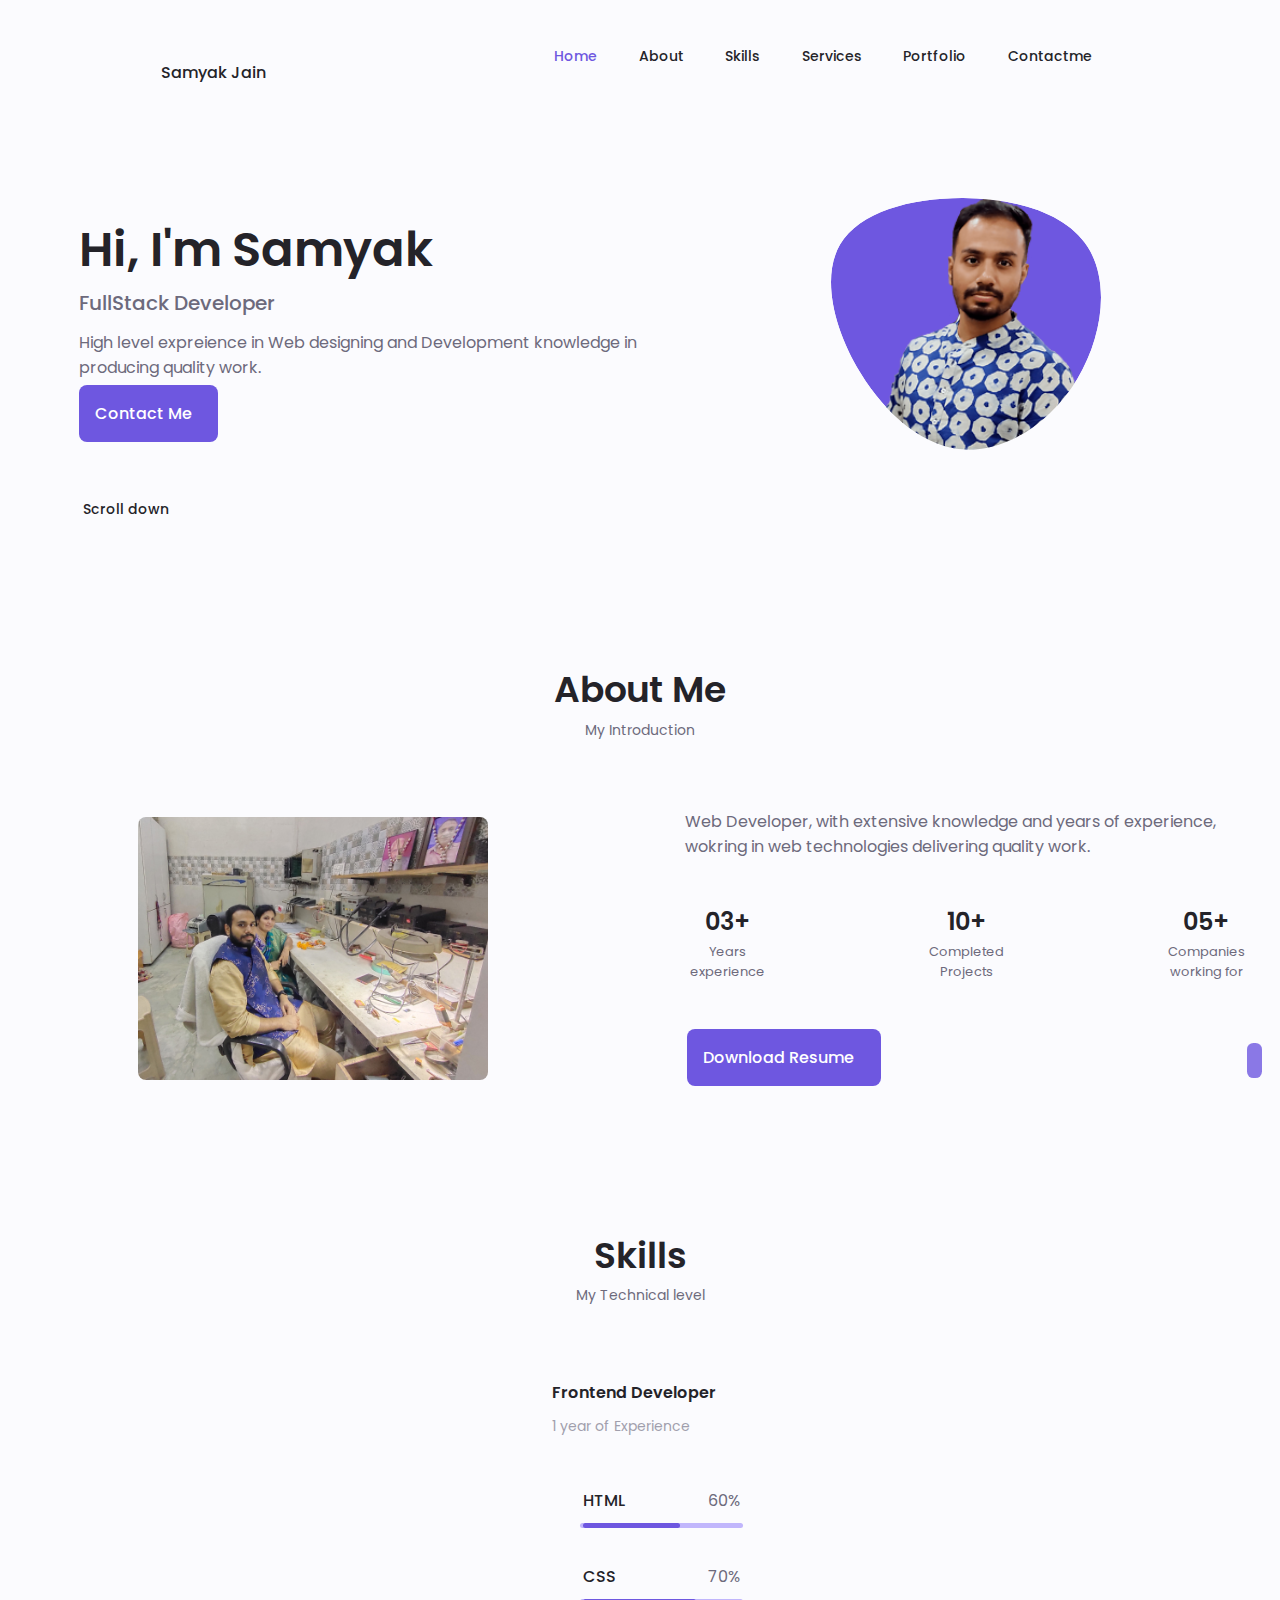
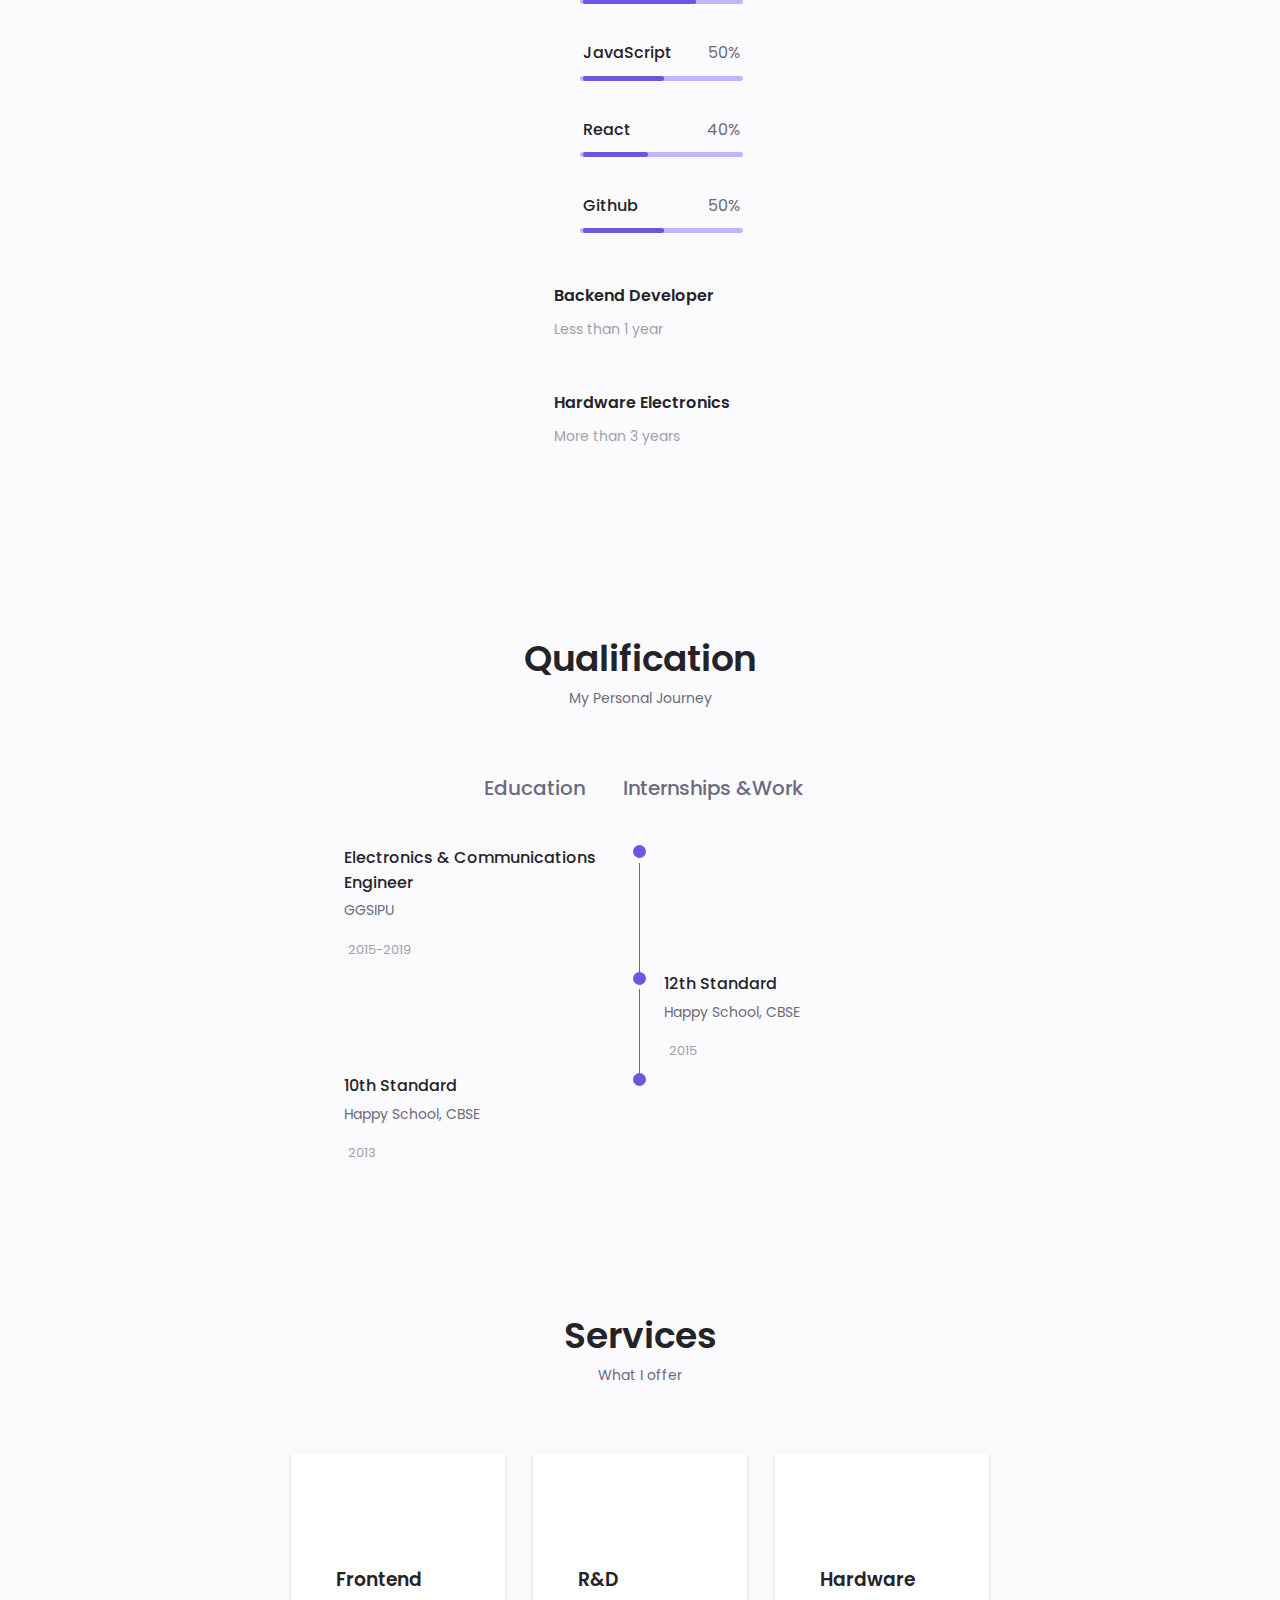
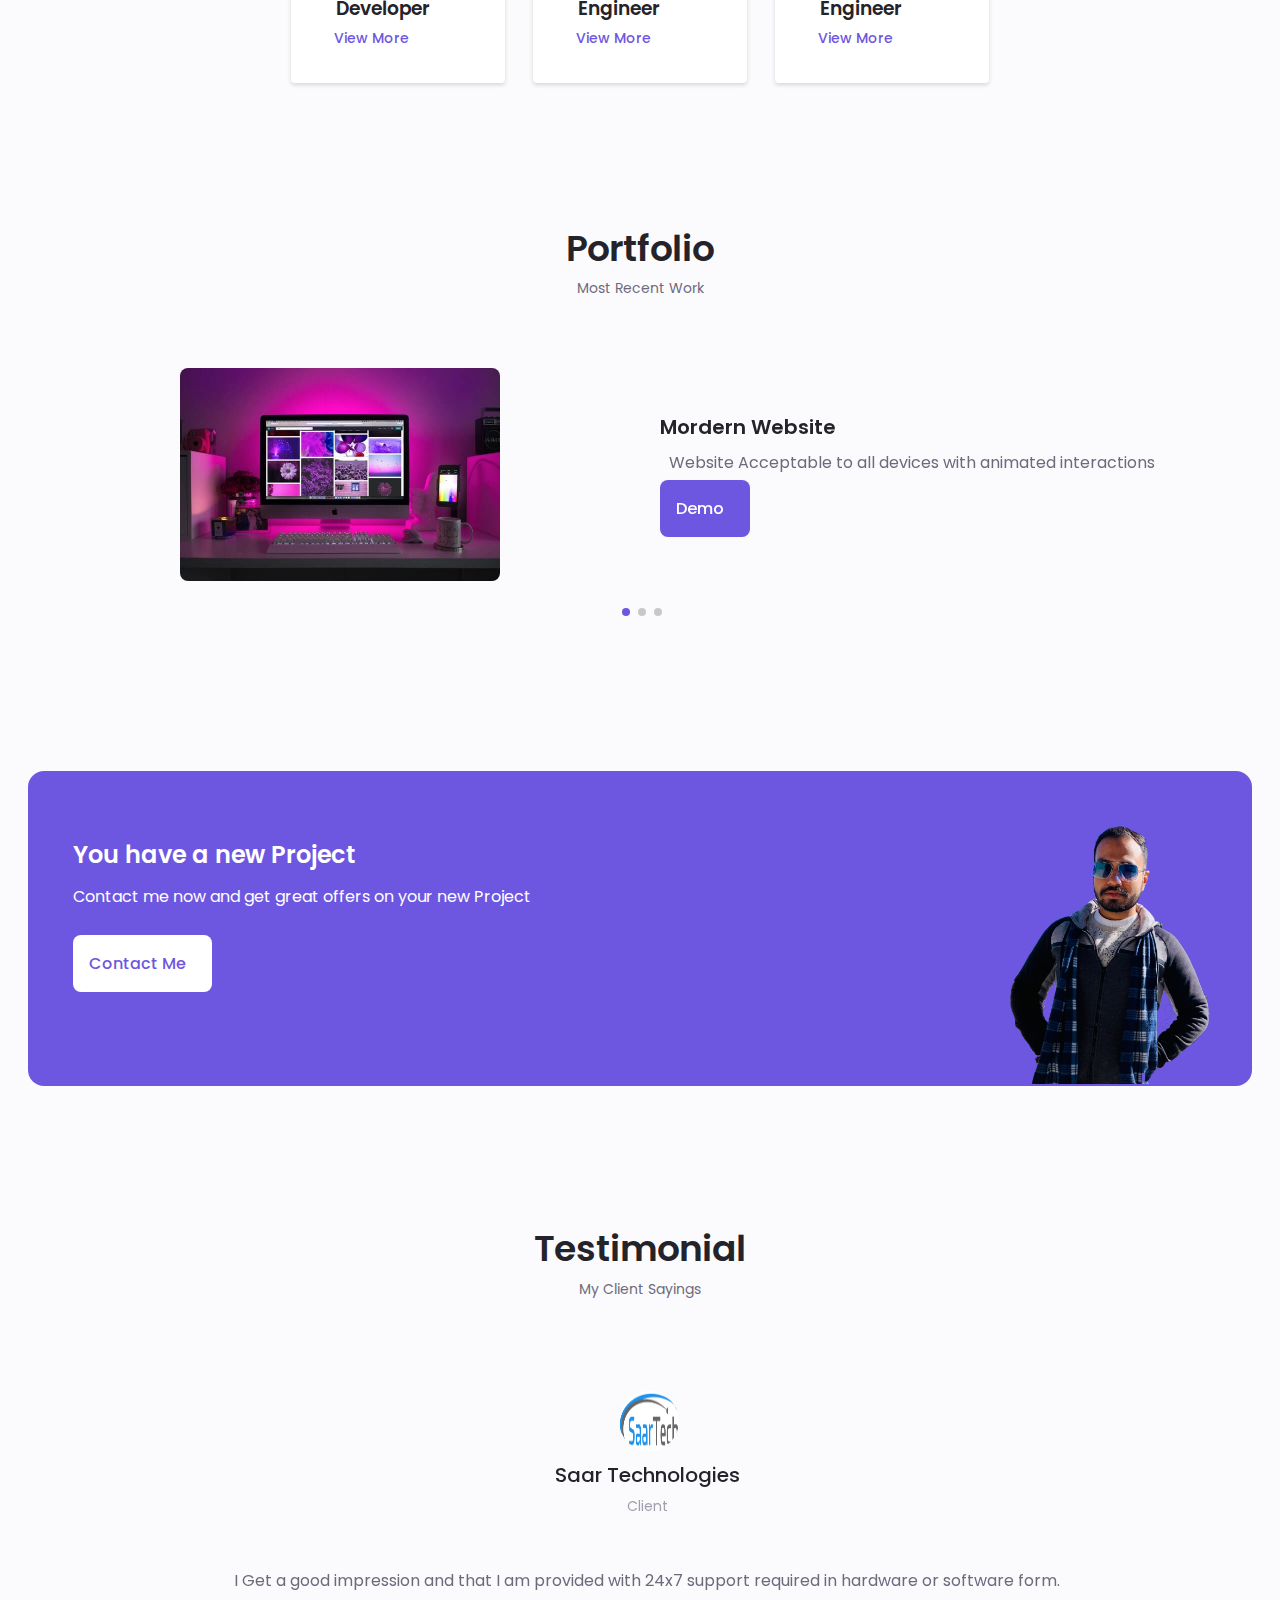
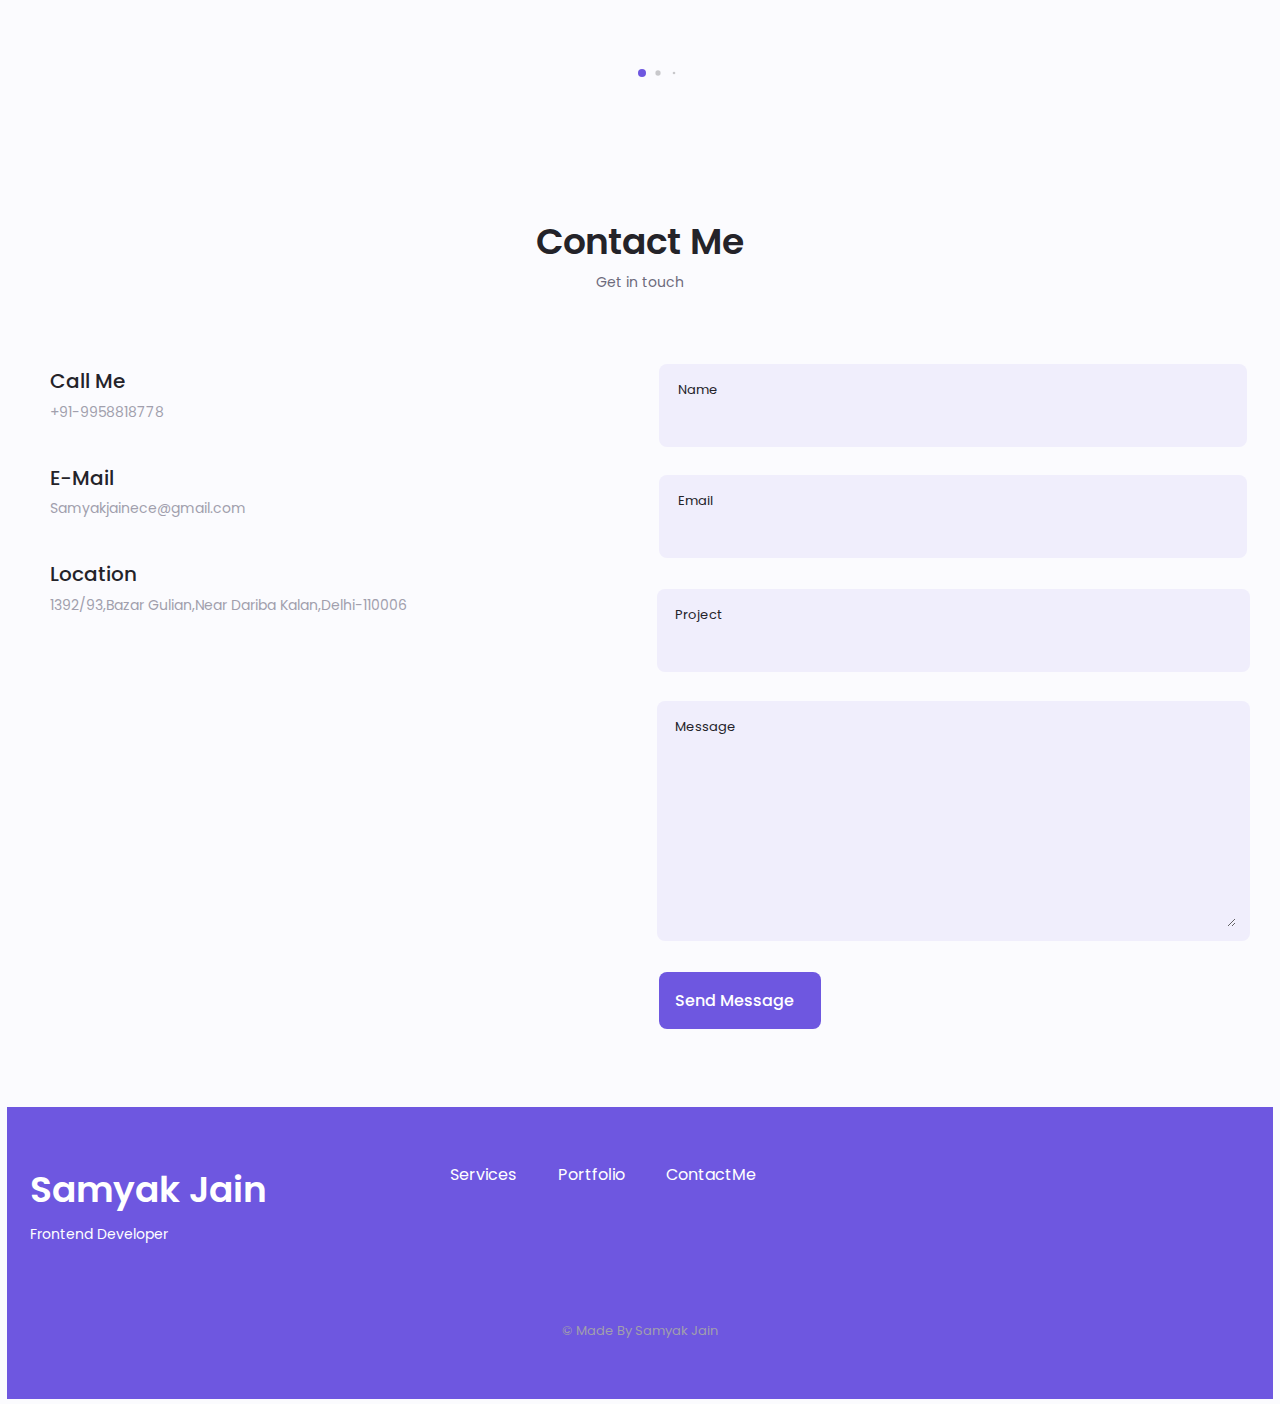
==== commit 2b8382ca: "English errors corrected" ====
--- a/index.html
+++ b/index.html
@@ -83,7 +83,7 @@
                             <i class="uil uil-dribbble"></i>
                         </a> -->
                         
-                        <a href="https://github.com/" target="_blank" class="home__social-icon">
+                        <a href="https://github.com/SamyakJain1997" target="_blank" class="home__social-icon">
                             <i class="uil uil-github"></i>
                         </a>
                     </div>
@@ -108,8 +108,8 @@
                     <div class="home__data">
                         <h1 class="home__title">Hi, I'm Samyak</h1>
                         <h3 class="home__subtitle">FullStack Developer</h3>
-                        <p class="home__desctiption">High level expreience in web designing and development 
-                            knowledge, producing quality work</p>
+                        <p class="home__desctiption">High level expreience in Web designing and Development 
+                            knowledge in producing quality work.</p>
                             <a href="#contact" class="button button--flex">
                                 Contact Me<i class="uil uil-message button__icon"></i>
                             </a>
@@ -338,6 +338,59 @@
                         <!--==================== QUALIFICATION 1====================-->
                         <div class="qualification__data">
                             <div>
+                                <h3 class="qualification__title">Electronics & Communications Engineer</h3>
+                                <span class="qualification__subtitle">GGSIPU</span>
+                                <div class="qualification__calendar">
+                                    <i class="uil uil-calendar-alt"></i>
+                                    2015-2019
+                                </div>
+                            </div>
+                            <div>
+                                <span class="qualification__rounder"></span>
+                                <span class="qualification__line"></span>
+                            </div>
+                        </div>
+
+                        <!--==================== QUALIFICATION 2====================-->
+                        <div class="qualification__data">
+                            <div></div>
+                            <div>
+                                <span class="qualification__rounder"></span>
+                                <span class="qualification__line"></span>
+                            </div>
+                            <div>
+                                <h3 class="qualification__title">12th Standard</h3>
+                                <span class="qualification__subtitle">Happy School, CBSE</span>
+                                <div class="qualification__calendar">
+                                    <i class="uil uil-calendar-alt"></i>
+                                    2015
+                                </div>
+                            </div>
+                        </div>
+
+                        <!--==================== QUALIFICATION 3====================-->
+                        <div class="qualification__data">
+                            <div>
+                                <h3 class="qualification__title">10th Standard</h3>
+                                <span class="qualification__subtitle">Happy School, CBSE</span>
+                                <div class="qualification__calendar">
+                                    <i class="uil uil-calendar-alt"></i>
+                                    2013
+                                </div>
+                            </div>
+                            <div>
+                                <span class="qualification__rounder"></span>
+                                <!-- <span class="qualification__line"></span> -->
+                            </div>
+                        </div>
+
+                        <!--==================== QUALIFICATION 4====================-->
+                        <!-- <div class="qualification__data">
+                            <div></div>
+                            <div>
+                                <span class="qualification__rounder"></span>
+                            </div>
+                            <div>
                                 <h3 class="qualification__title">Electronic & Communications Engineer</h3>
                                 <span class="qualification__subtitle">GGSIPU</span>
                                 <div class="qualification__calendar">
@@ -345,59 +398,6 @@
                                     2015-2019
                                 </div>
                             </div>
-                            <div>
-                                <span class="qualification__rounder"></span>
-                                <span class="qualification__line"></span>
-                            </div>
-                        </div>
-
-                        <!--==================== QUALIFICATION 2====================-->
-                        <div class="qualification__data">
-                            <div></div>
-                            <div>
-                                <span class="qualification__rounder"></span>
-                                <span class="qualification__line"></span>
-                            </div>
-                            <div>
-                                <h3 class="qualification__title">12th Standard</h3>
-                                <span class="qualification__subtitle">Happy School, CBSE</span>
-                                <div class="qualification__calendar">
-                                    <i class="uil uil-calendar-alt"></i>
-                                    2015
-                                </div>
-                            </div>
-                        </div>
-
-                        <!--==================== QUALIFICATION 3====================-->
-                        <div class="qualification__data">
-                            <div>
-                                <h3 class="qualification__title">10th Standard</h3>
-                                <span class="qualification__subtitle">Happy School, CBSE</span>
-                                <div class="qualification__calendar">
-                                    <i class="uil uil-calendar-alt"></i>
-                                    2013
-                                </div>
-                            </div>
-                            <div>
-                                <span class="qualification__rounder"></span>
-                                <!-- <span class="qualification__line"></span> -->
-                            </div>
-                        </div>
-
-                        <!--==================== QUALIFICATION 4====================-->
-                        <!-- <div class="qualification__data">
-                            <div></div>
-                            <div>
-                                <span class="qualification__rounder"></span>
-                            </div>
-                            <div>
-                                <h3 class="qualification__title">Electronic & Communications Engineer</h3>
-                                <span class="qualification__subtitle">GGSIPU</span>
-                                <div class="qualification__calendar">
-                                    <i class="uil uil-calendar-alt"></i>
-                                    2015-2019
-                                </div>
-                            </div>
                         </div> -->
                     </div>
 
@@ -408,7 +408,7 @@
                         <div class="qualification__data">
                             <div>
                                 <h3 class="qualification__title">S.S.Tech</h3>
-                                <span class="qualification__subtitle">R&D Engineer</span>
+                                <span class="qualification__subtitle">Hardware & Software Engineer</span>
                                 <div class="qualification__calendar">
                                     <i class="uil uil-calendar-alt"></i>
                                     2018-Present
--- a/assets/css/style.css
+++ b/assets/css/style.css
@@ -3,7 +3,7 @@
 
 /*==================== VARIABLES CSS ====================*/
 :root {
-  --header-height: 3rem;
+  --header-height: 2rem;
 
   /*========== Colors ==========*/
   /* Change favorite color */
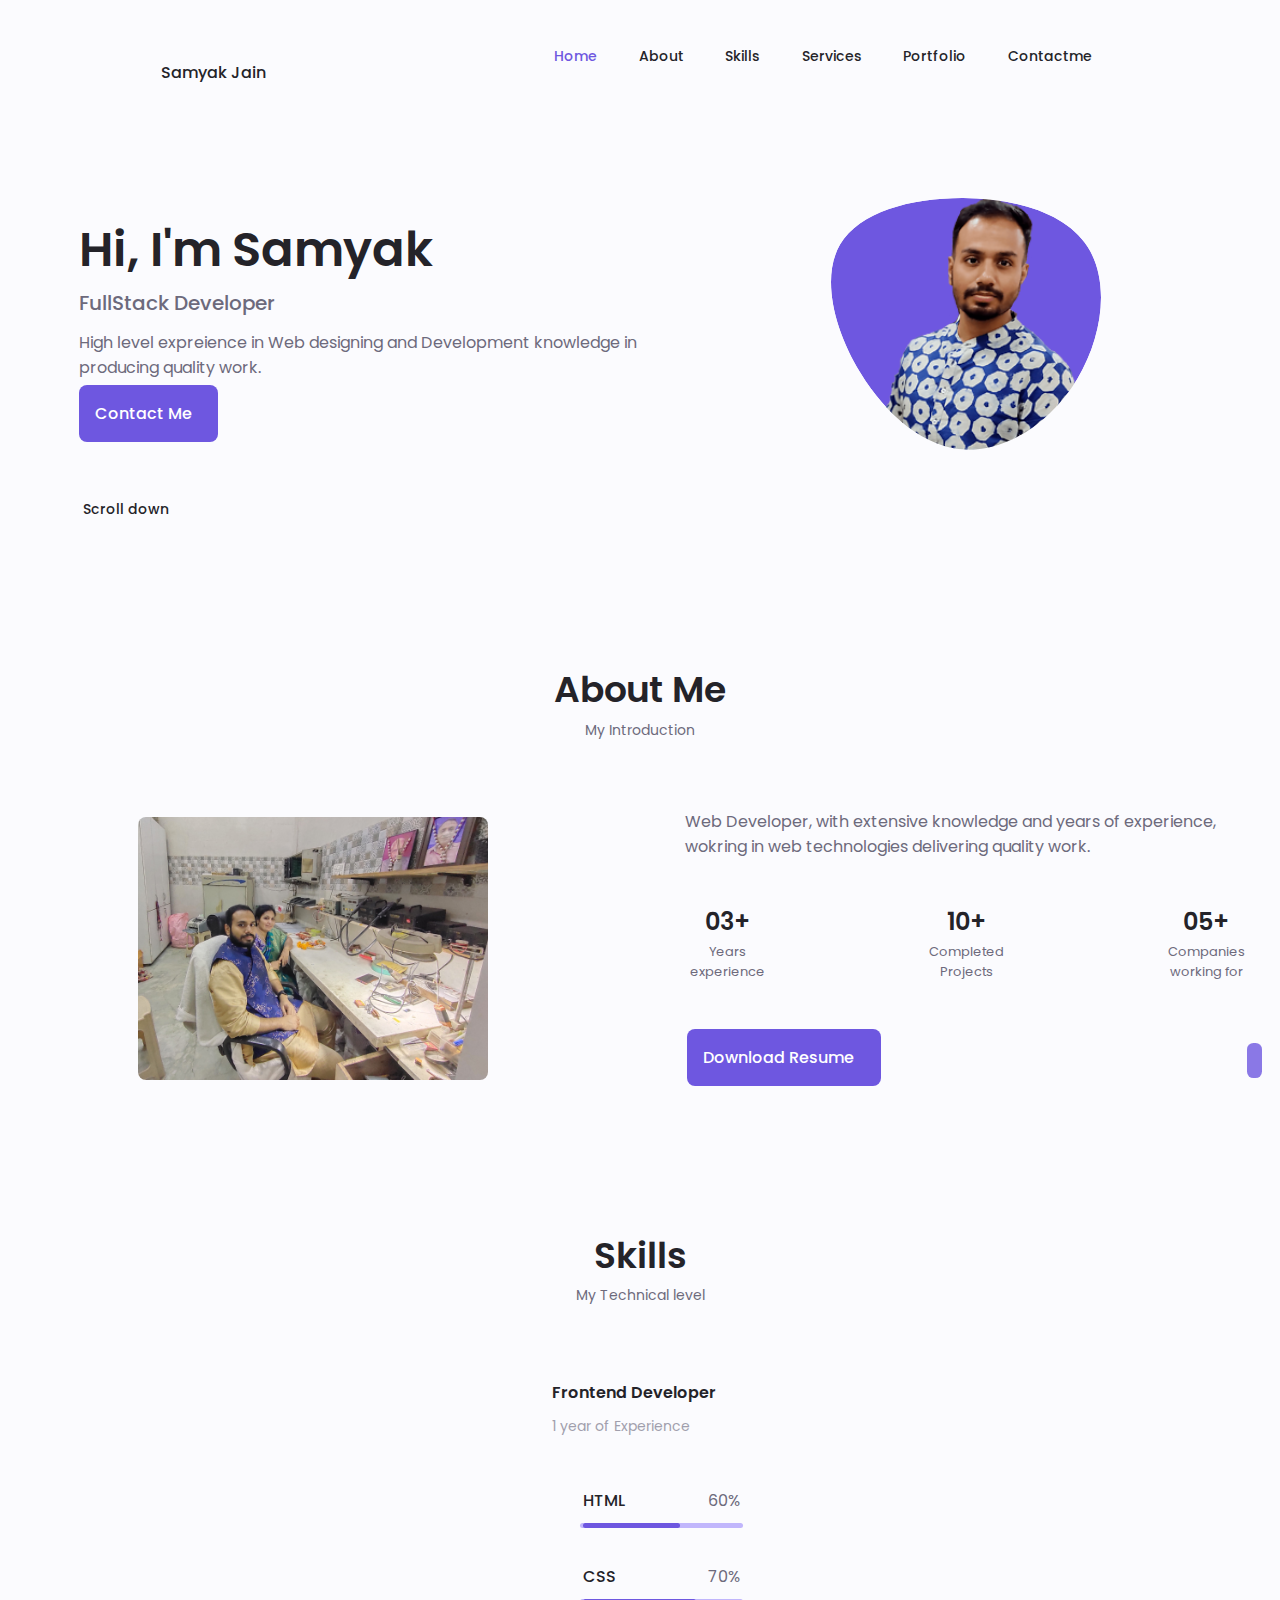
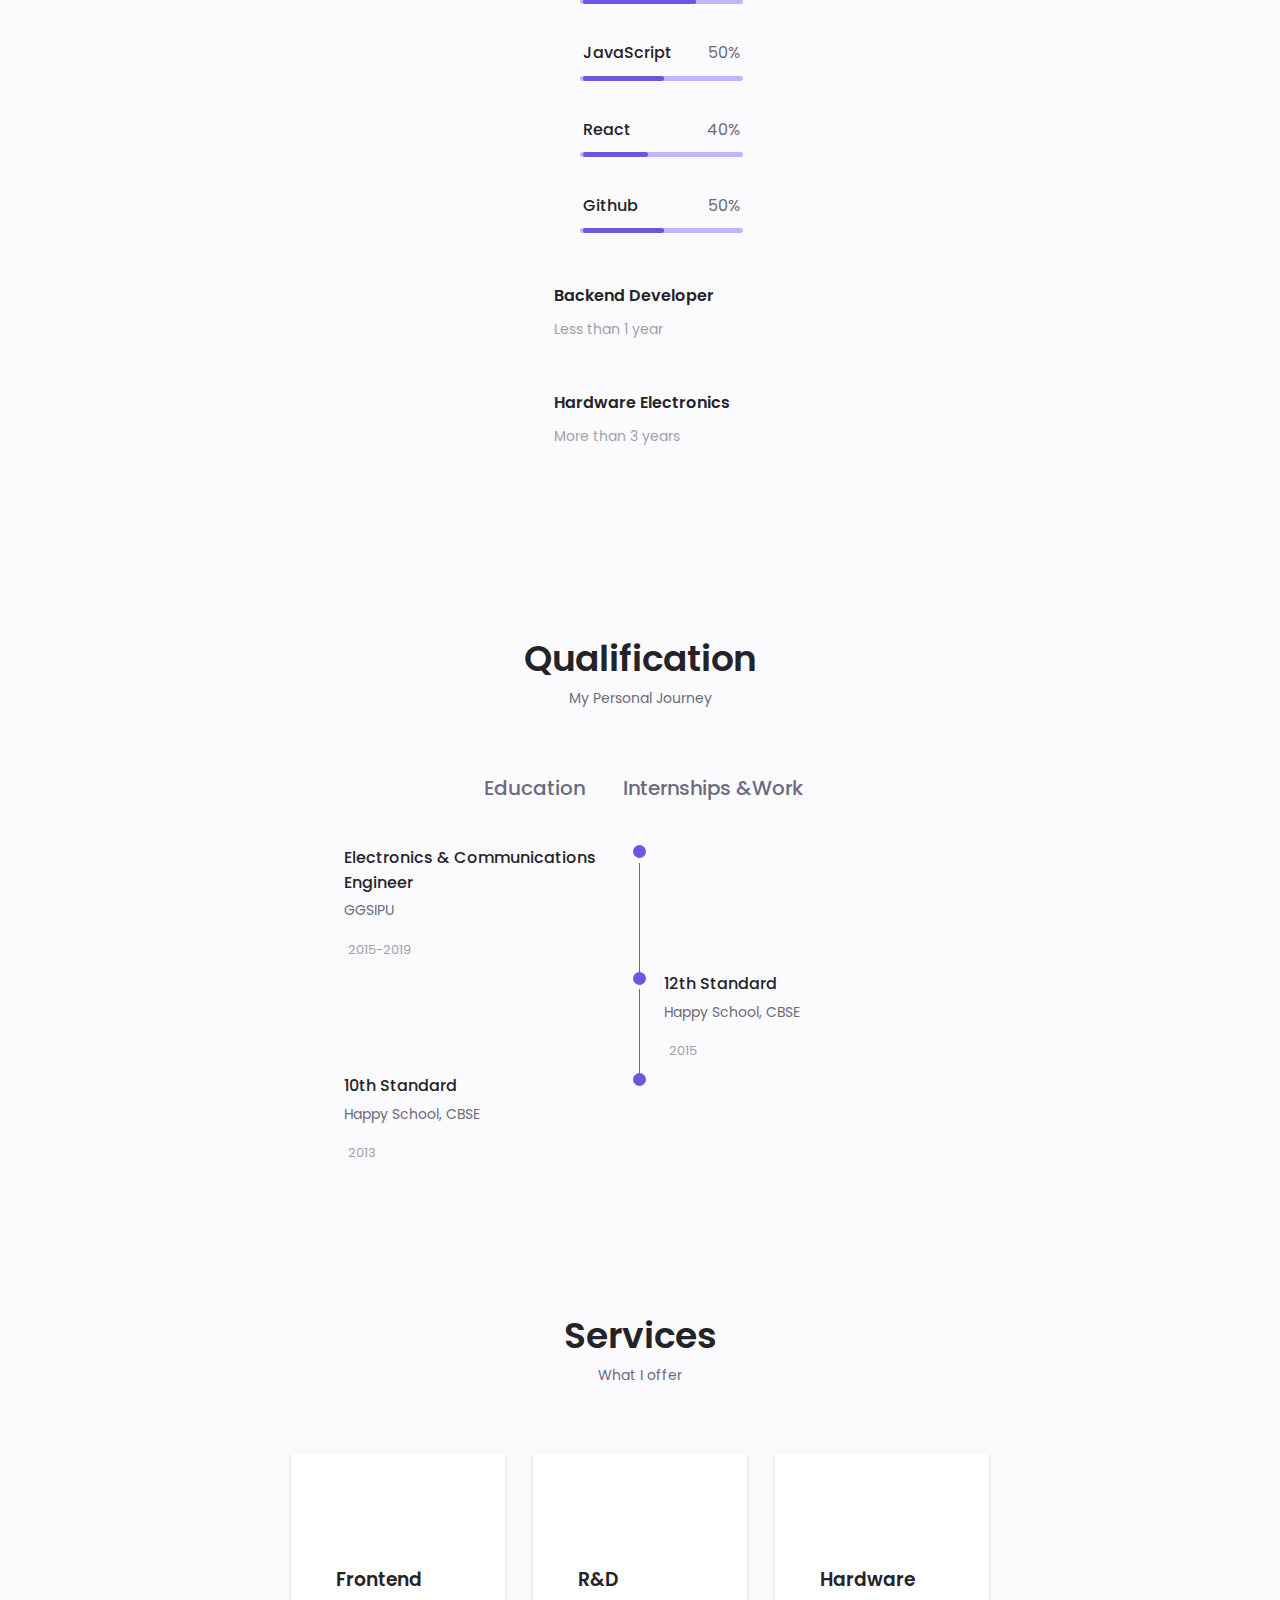
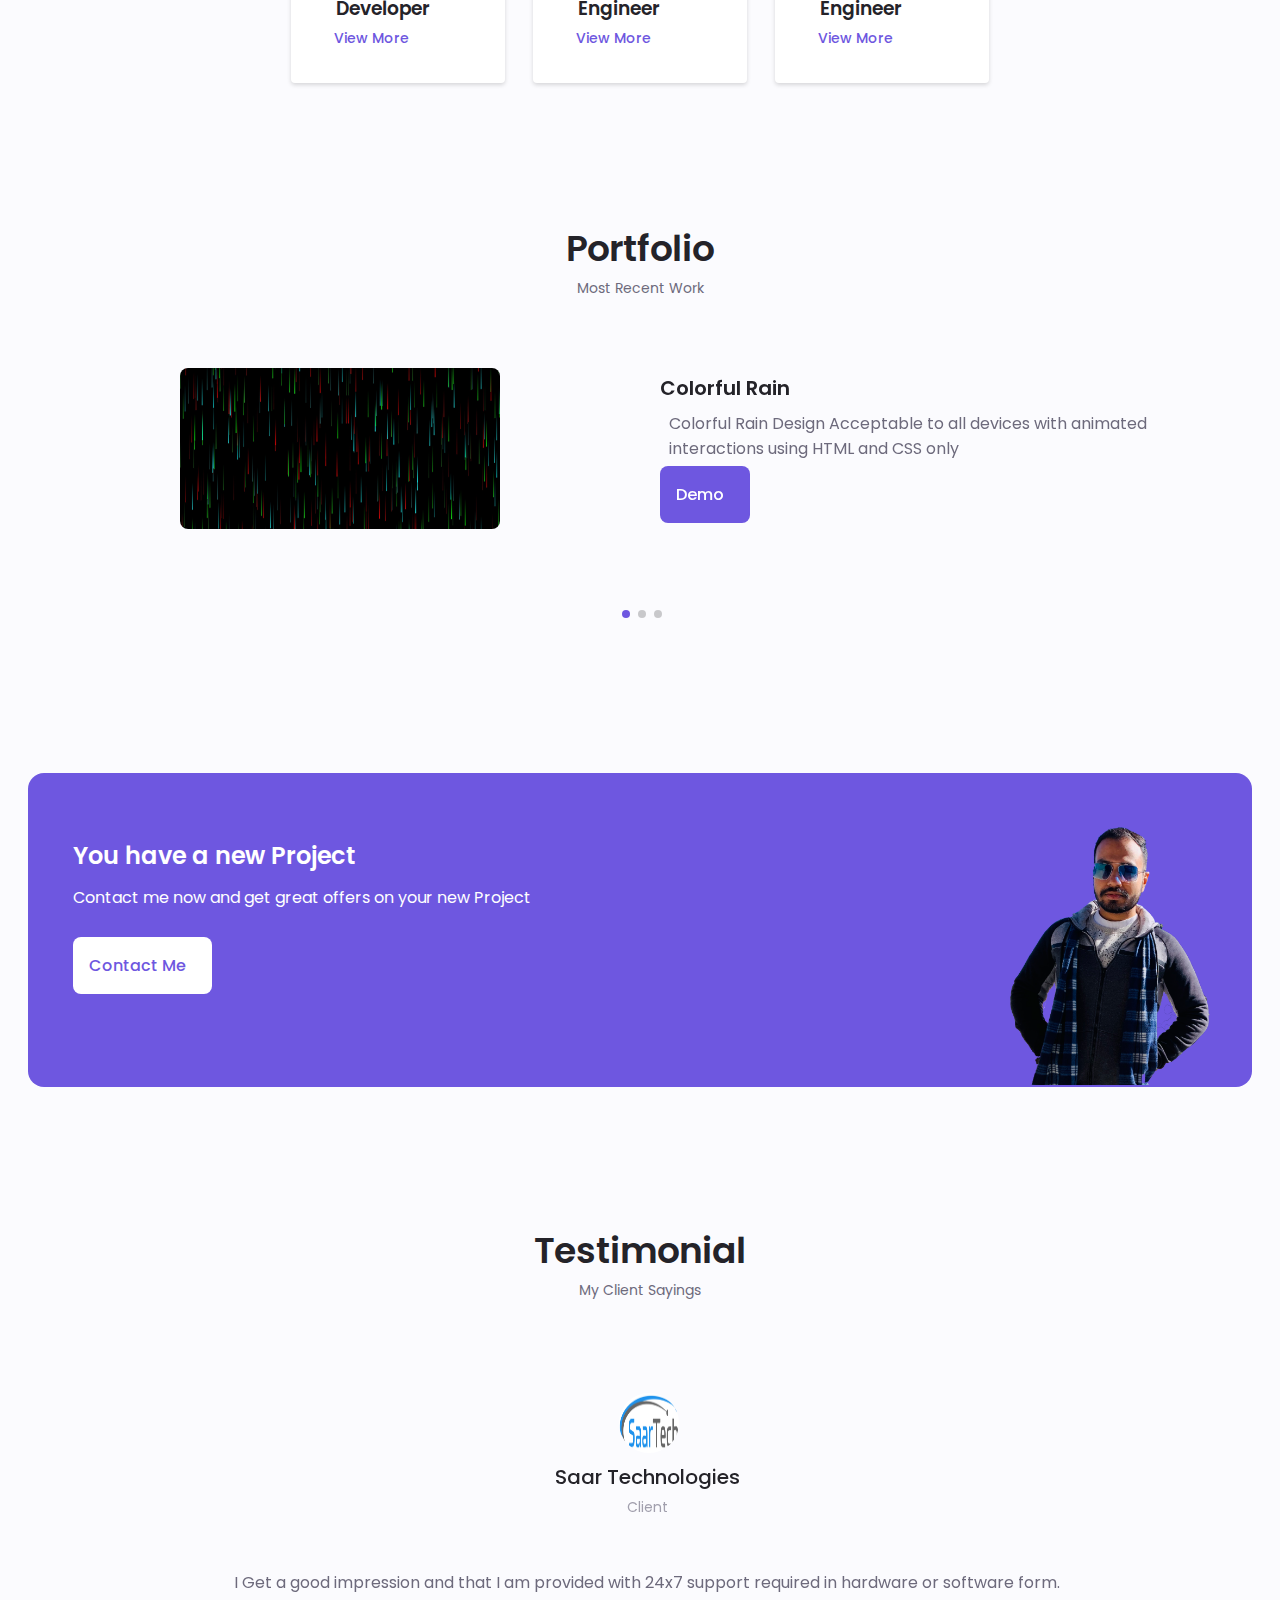
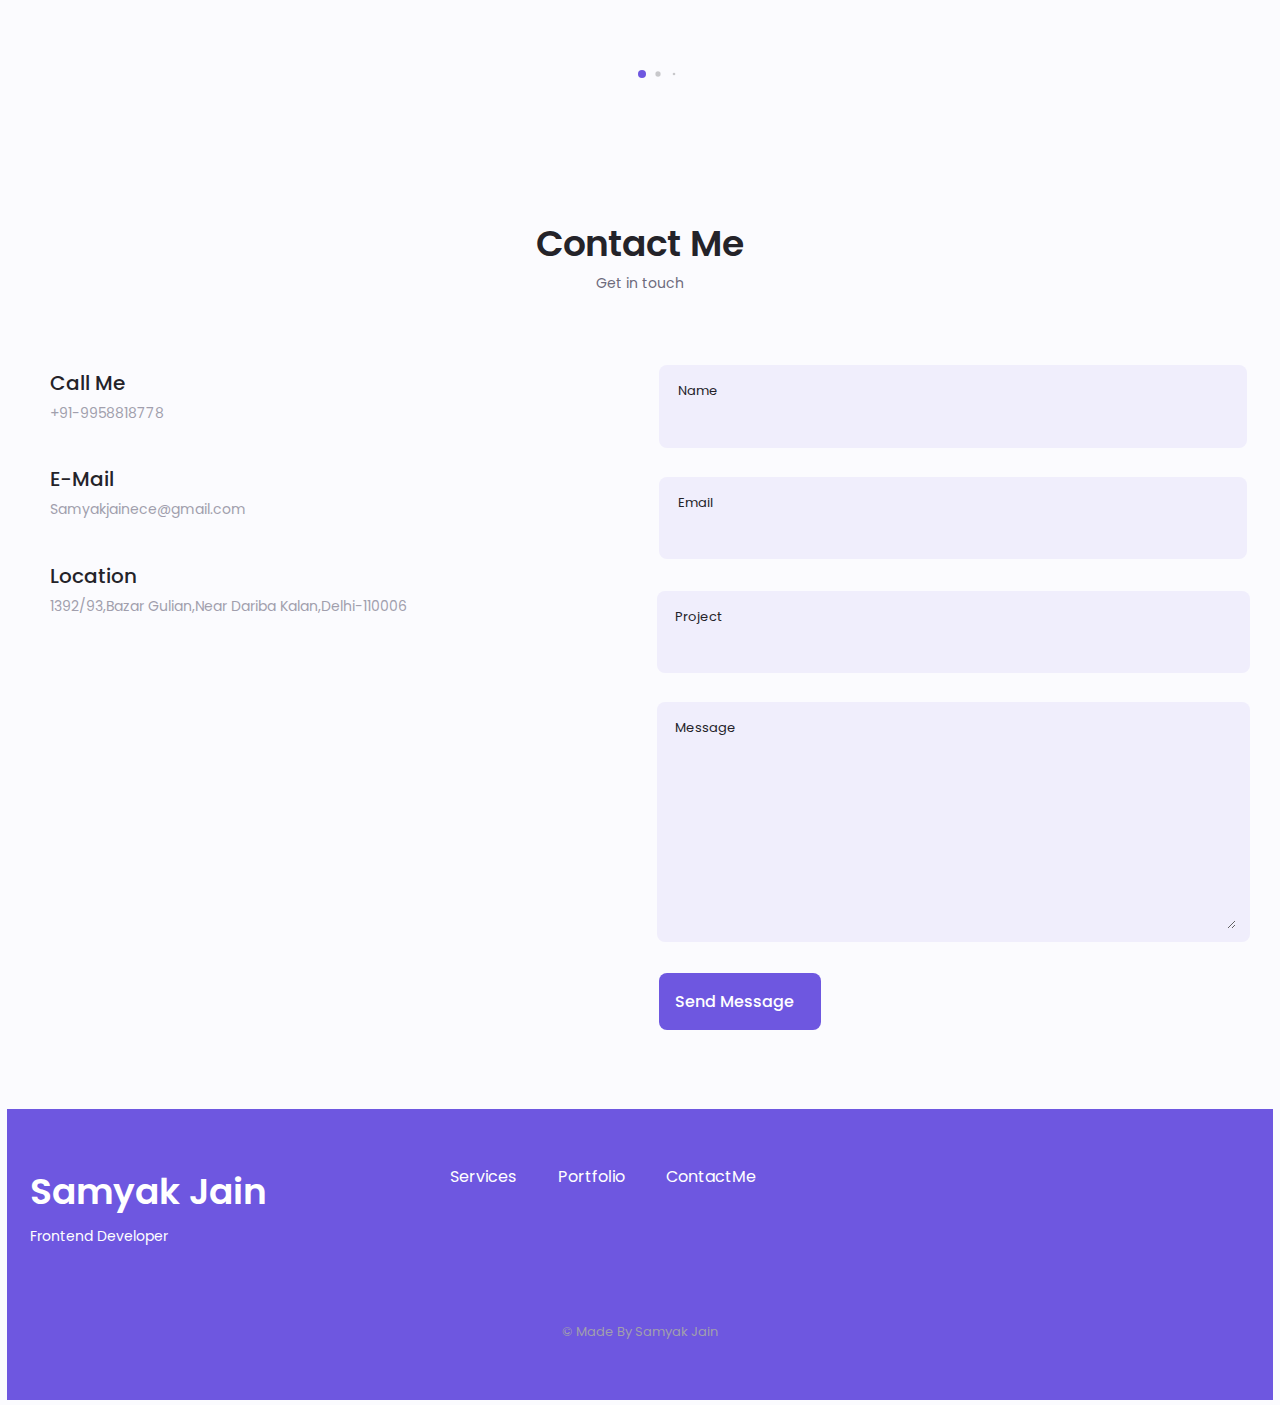
==== commit 0a75a5d8: "all changes accepted" ====
--- a/index.html
+++ b/index.html
@@ -592,9 +592,9 @@
                     <div class="portfolio__content grid swiper-slide">
                         <img src="assets/img/portfolio1.jpg" alt="" class="portfolio__img">
                         <div class="portfolio__data">
-                            <h3 class="portfolio__title">Mordern Website</h3>
-                            <p class="portfolio__description">Website Acceptable to all devices with animated interactions</p>
-                            <a href="#" class="button button--flex button--small portfolio__button">
+                            <h3 class="portfolio__title">Colorful Rain</h3>
+                            <p class="portfolio__description">Colorful Rain Design Acceptable to all devices with animated interactions using HTML and CSS only</p>
+                            <a href="Projects/colorful rain/index.html" target="_blank" class="button button--flex button--small portfolio__button">
                                 Demo
                                 <i class="uil uil-arrow-right button__icon"></i> 
                             </a>
@@ -604,9 +604,9 @@
                     <div class="portfolio__content grid swiper-slide">
                         <img src="assets/img/portfolio2.jpg" alt="" class="portfolio__img">
                         <div class="portfolio__data">
-                            <h3 class="portfolio__title">Mordern Website</h3>
-                            <p class="portfolio__description">Website Acceptable to all devices with animated interactions</p>
-                            <a href="#" class="button button--flex button--small portfolio__button">
+                            <h3 class="portfolio__title">Rotating Glowing Cube</h3>
+                            <p class="portfolio__description">Neon Green Rotating Cube with Glowing Effect Designed using HTML and CSS only</p>
+                            <a href="Projects/Rotating cube/index.html" target="_blank" class="button button--flex button--small portfolio__button">
                                 Demo
                                 <i class="uil uil-arrow-right button__icon"></i> 
                             </a>
@@ -616,9 +616,9 @@
                     <div class="portfolio__content grid swiper-slide">
                         <img src="assets/img/portfolio3.jpg" alt="" class="portfolio__img">
                         <div class="portfolio__data">
-                            <h3 class="portfolio__title">Mordern Website</h3>
-                            <p class="portfolio__description">Website Acceptable to all devices with animated interactions</p>
-                            <a href="#" class="button button--flex button--small portfolio__button">
+                            <h3 class="portfolio__title">Simple Color Changing Background</h3>
+                            <p class="portfolio__description">Sinple Color Changing Background as per user's choice using HTML, CSS and JavaScript</p>
+                            <a href="Projects/Color Changing Background/index.html" target="_blank" class="button button--flex button--small portfolio__button">
                                 Demo
                                 <i class="uil uil-arrow-right button__icon"></i> 
                             </a>
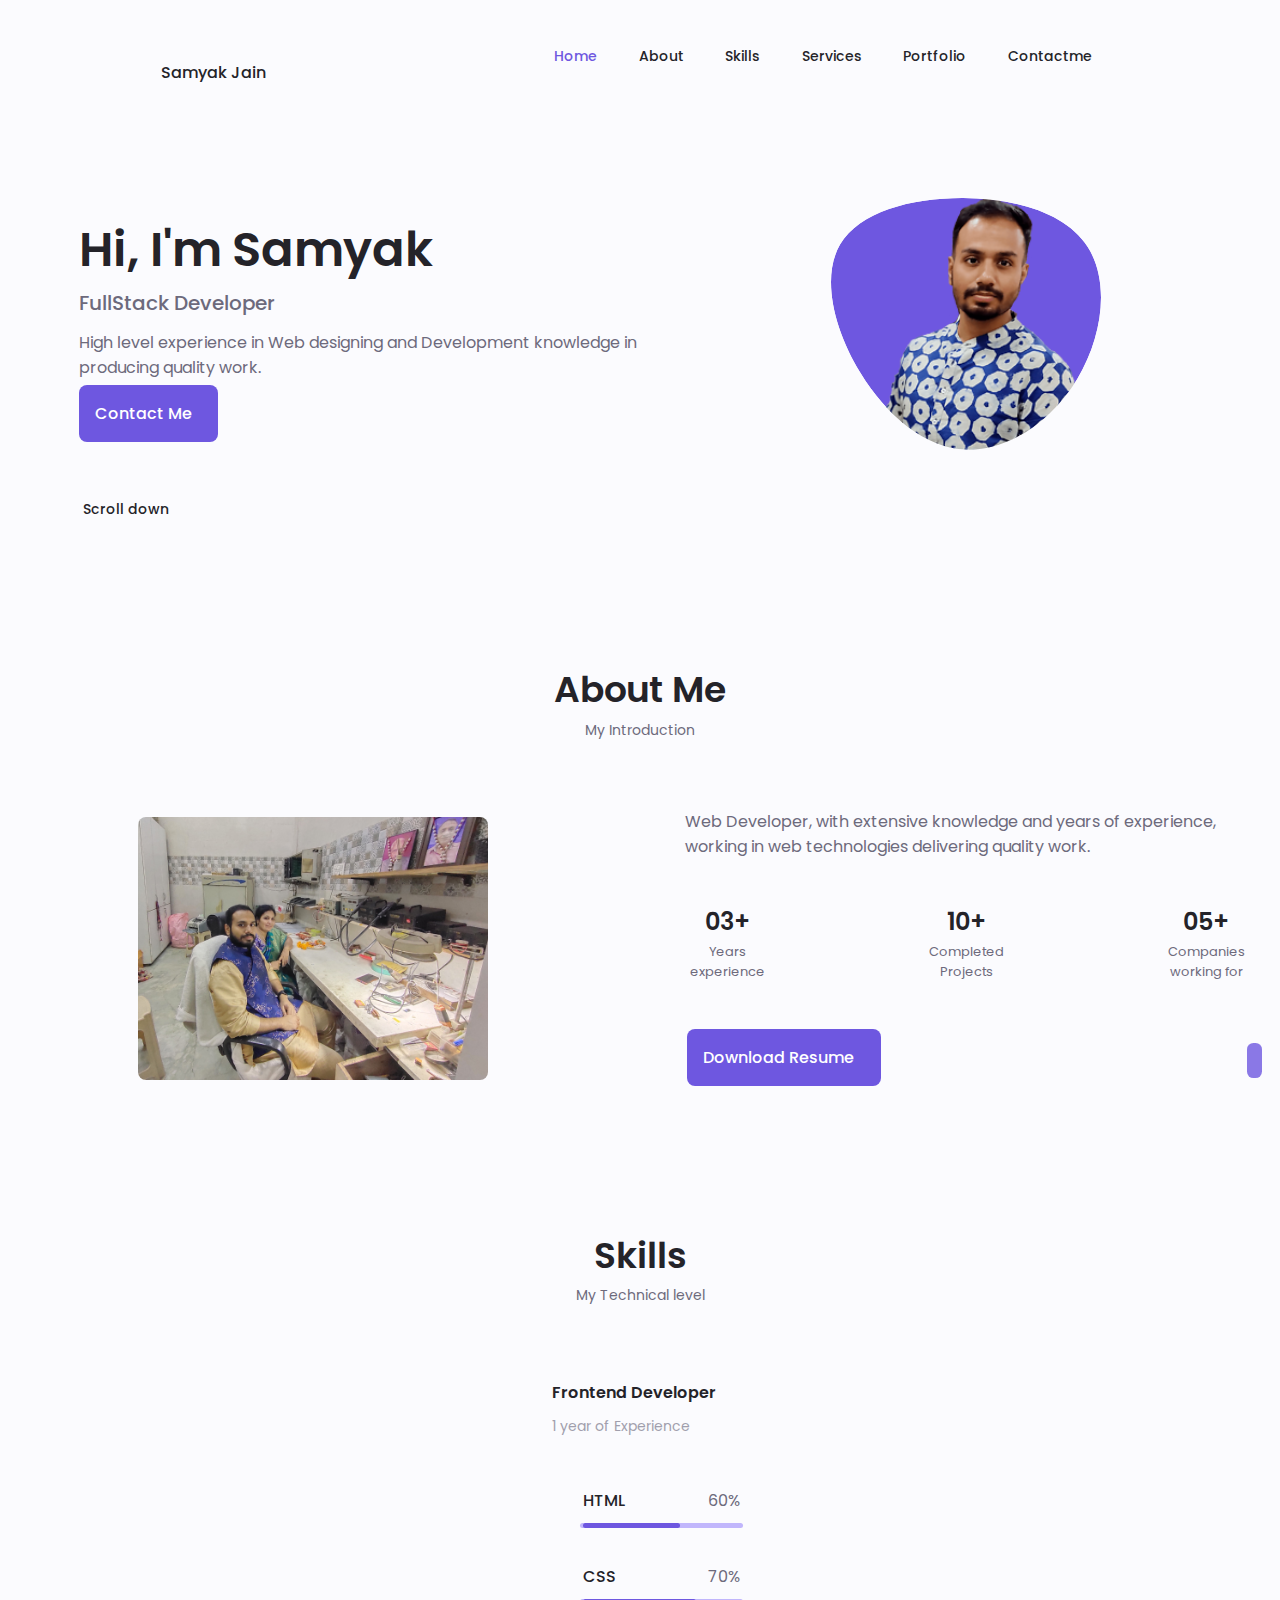
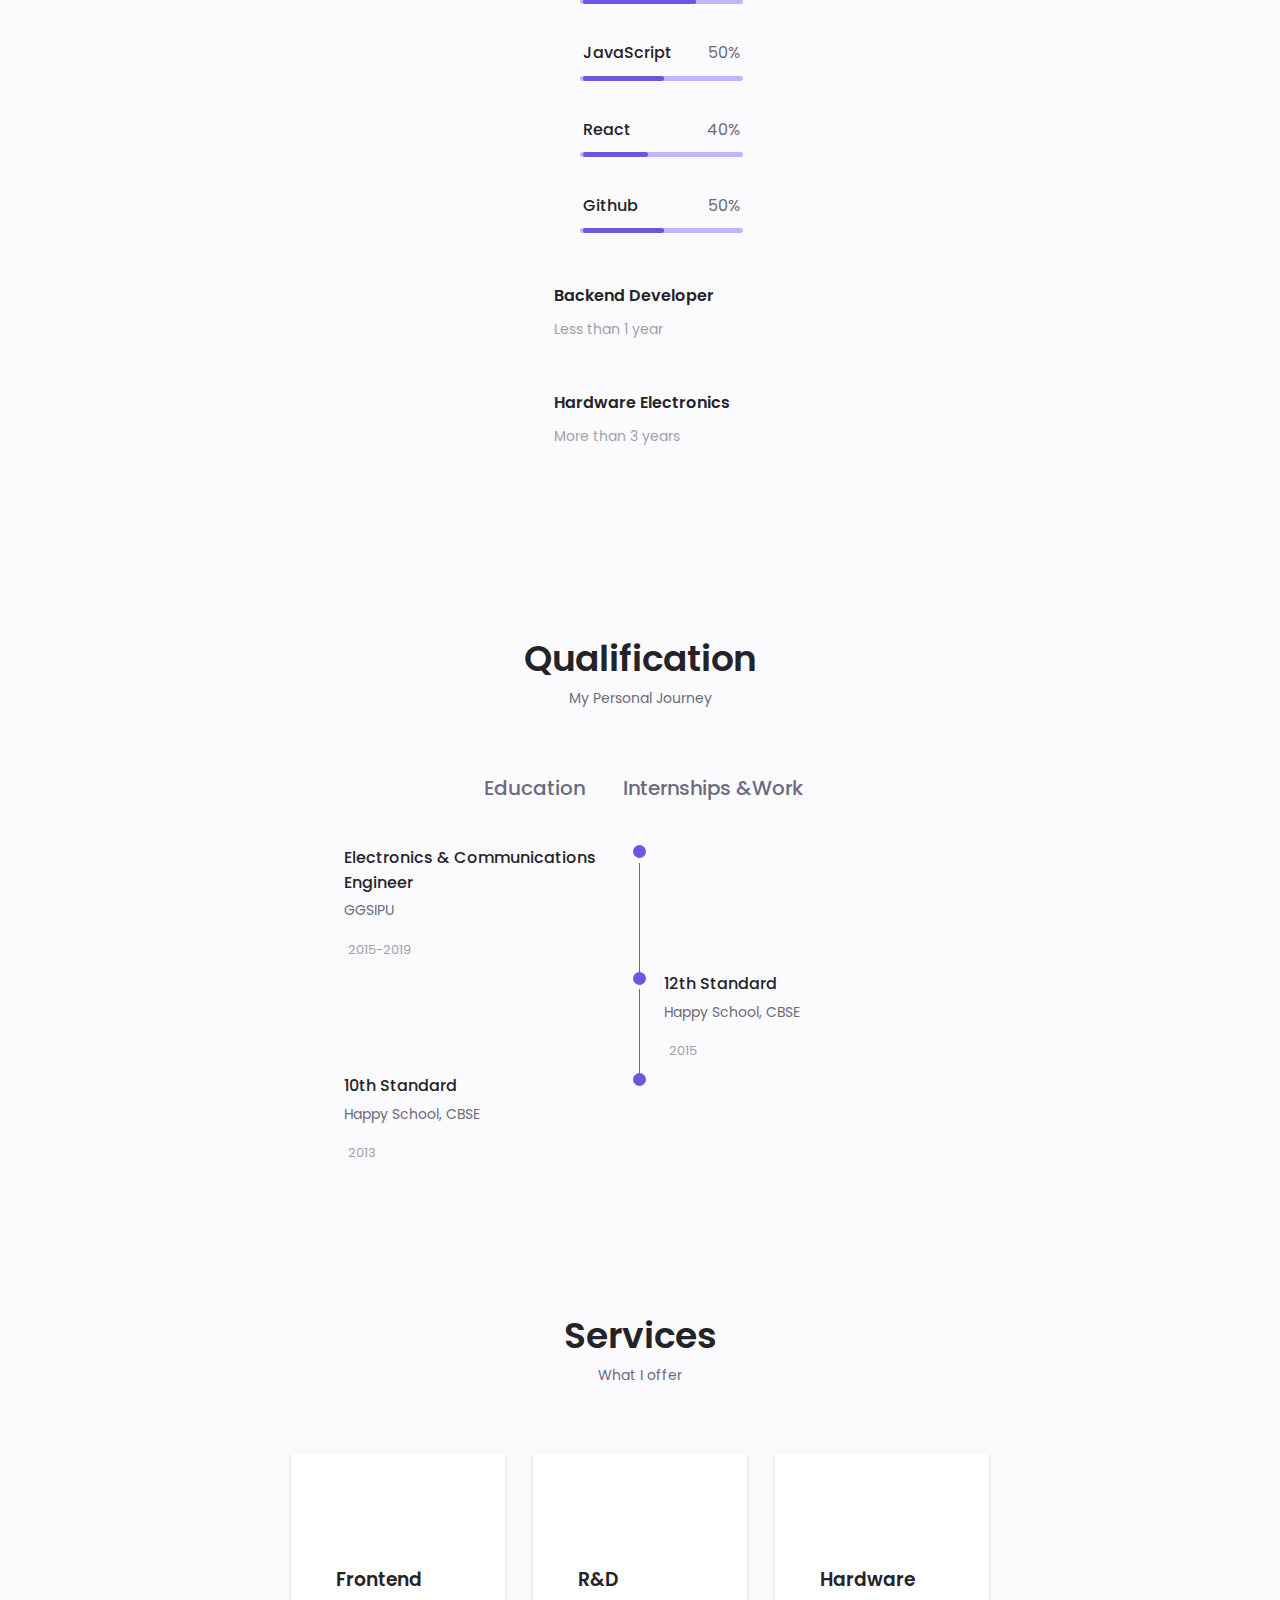
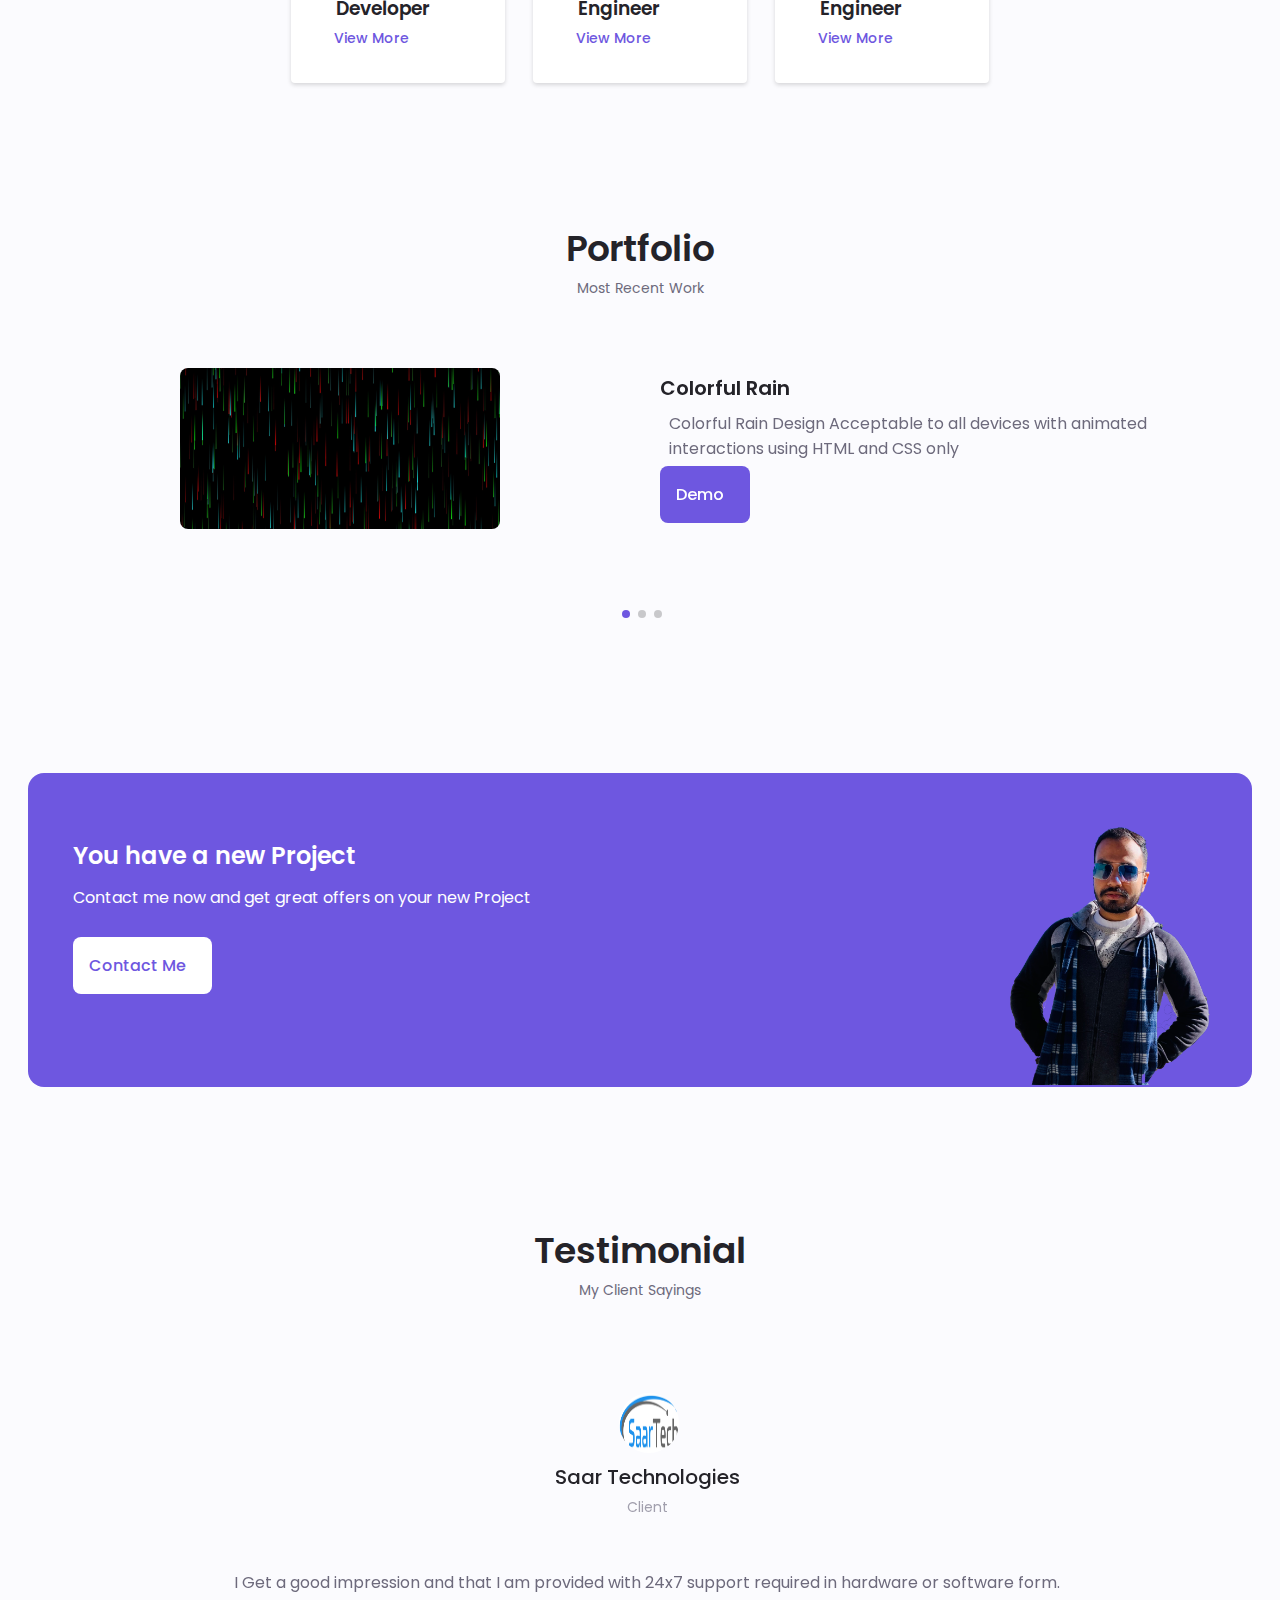
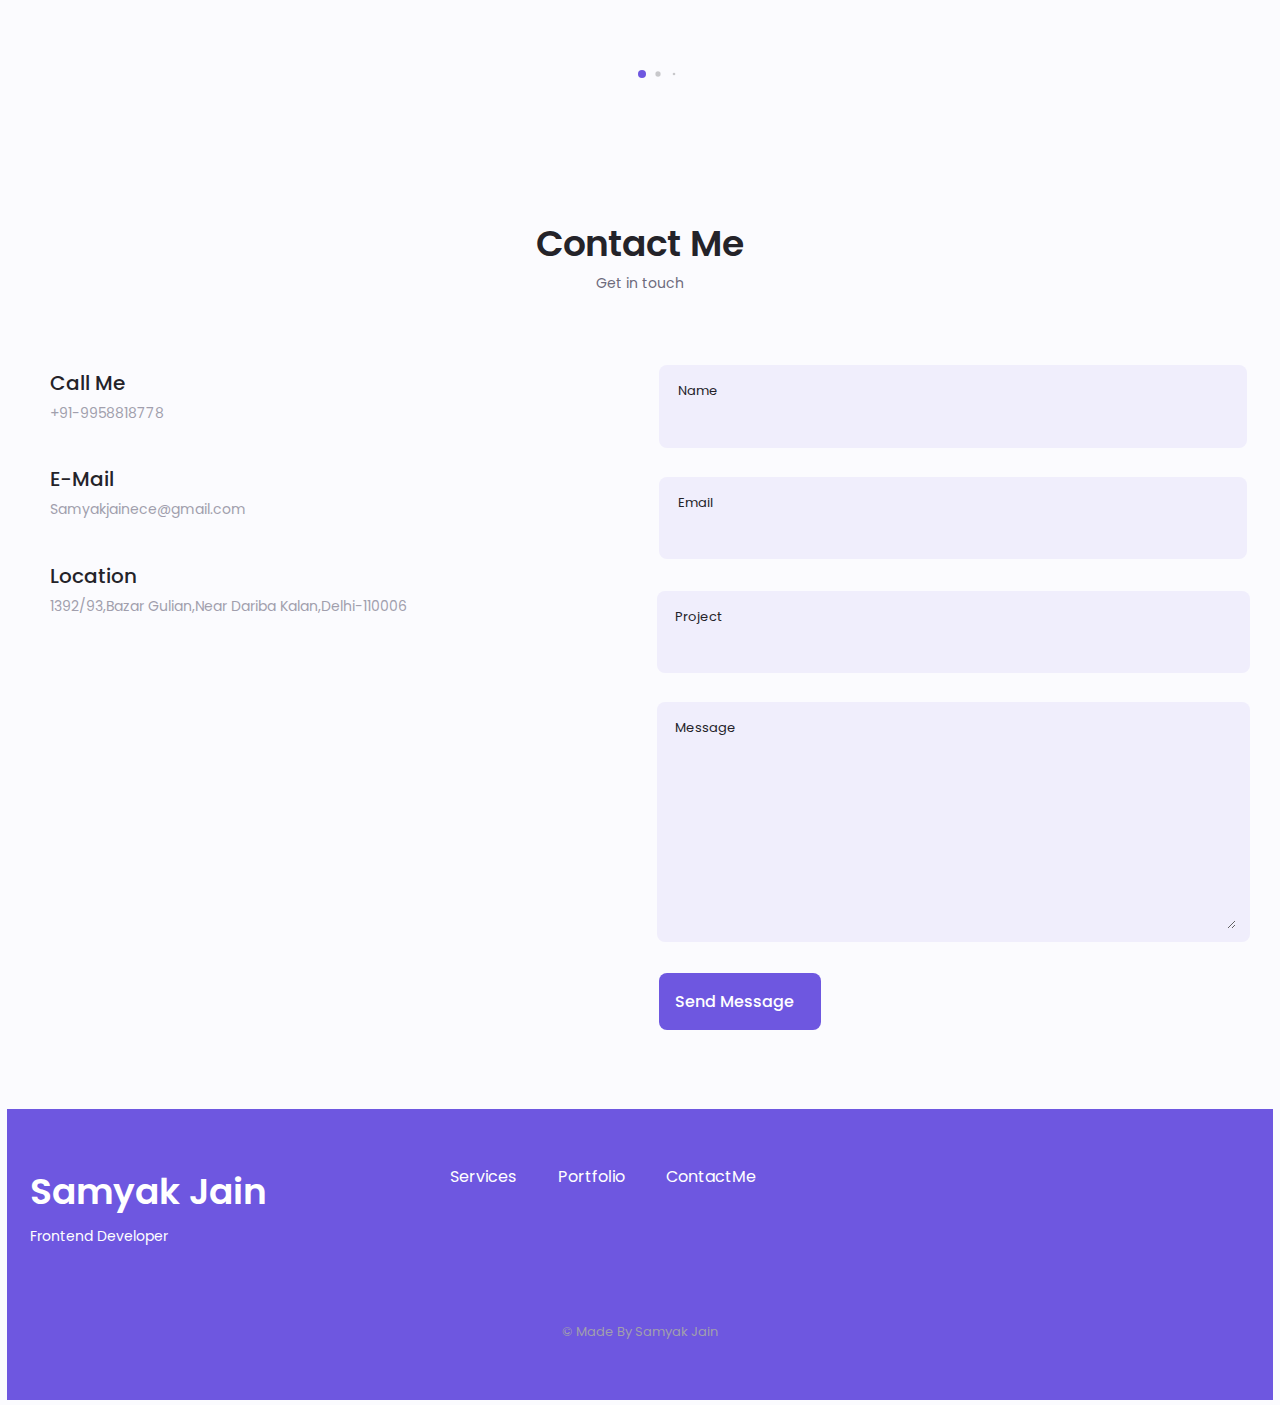
==== commit df710293: "Eng error" ====
--- a/index.html
+++ b/index.html
@@ -108,7 +108,7 @@
                     <div class="home__data">
                         <h1 class="home__title">Hi, I'm Samyak</h1>
                         <h3 class="home__subtitle">FullStack Developer</h3>
-                        <p class="home__desctiption">High level expreience in Web designing and Development 
+                        <p class="home__desctiption">High level experience in Web designing and Development 
                             knowledge in producing quality work.</p>
                             <a href="#contact" class="button button--flex">
                                 Contact Me<i class="uil uil-message button__icon"></i>
@@ -133,7 +133,7 @@
                 <img src="assets/img/about1.jpg" alt="" class="about__img">
                 <div class="about__data">
                     <p class="about__description">Web Developer, with extensive knowledge and years of experience,
-                        wokring in web technologies delivering quality work.</p>
+                        working in web technologies delivering quality work.</p>
 
                         <div class="about__info">
                             <div>
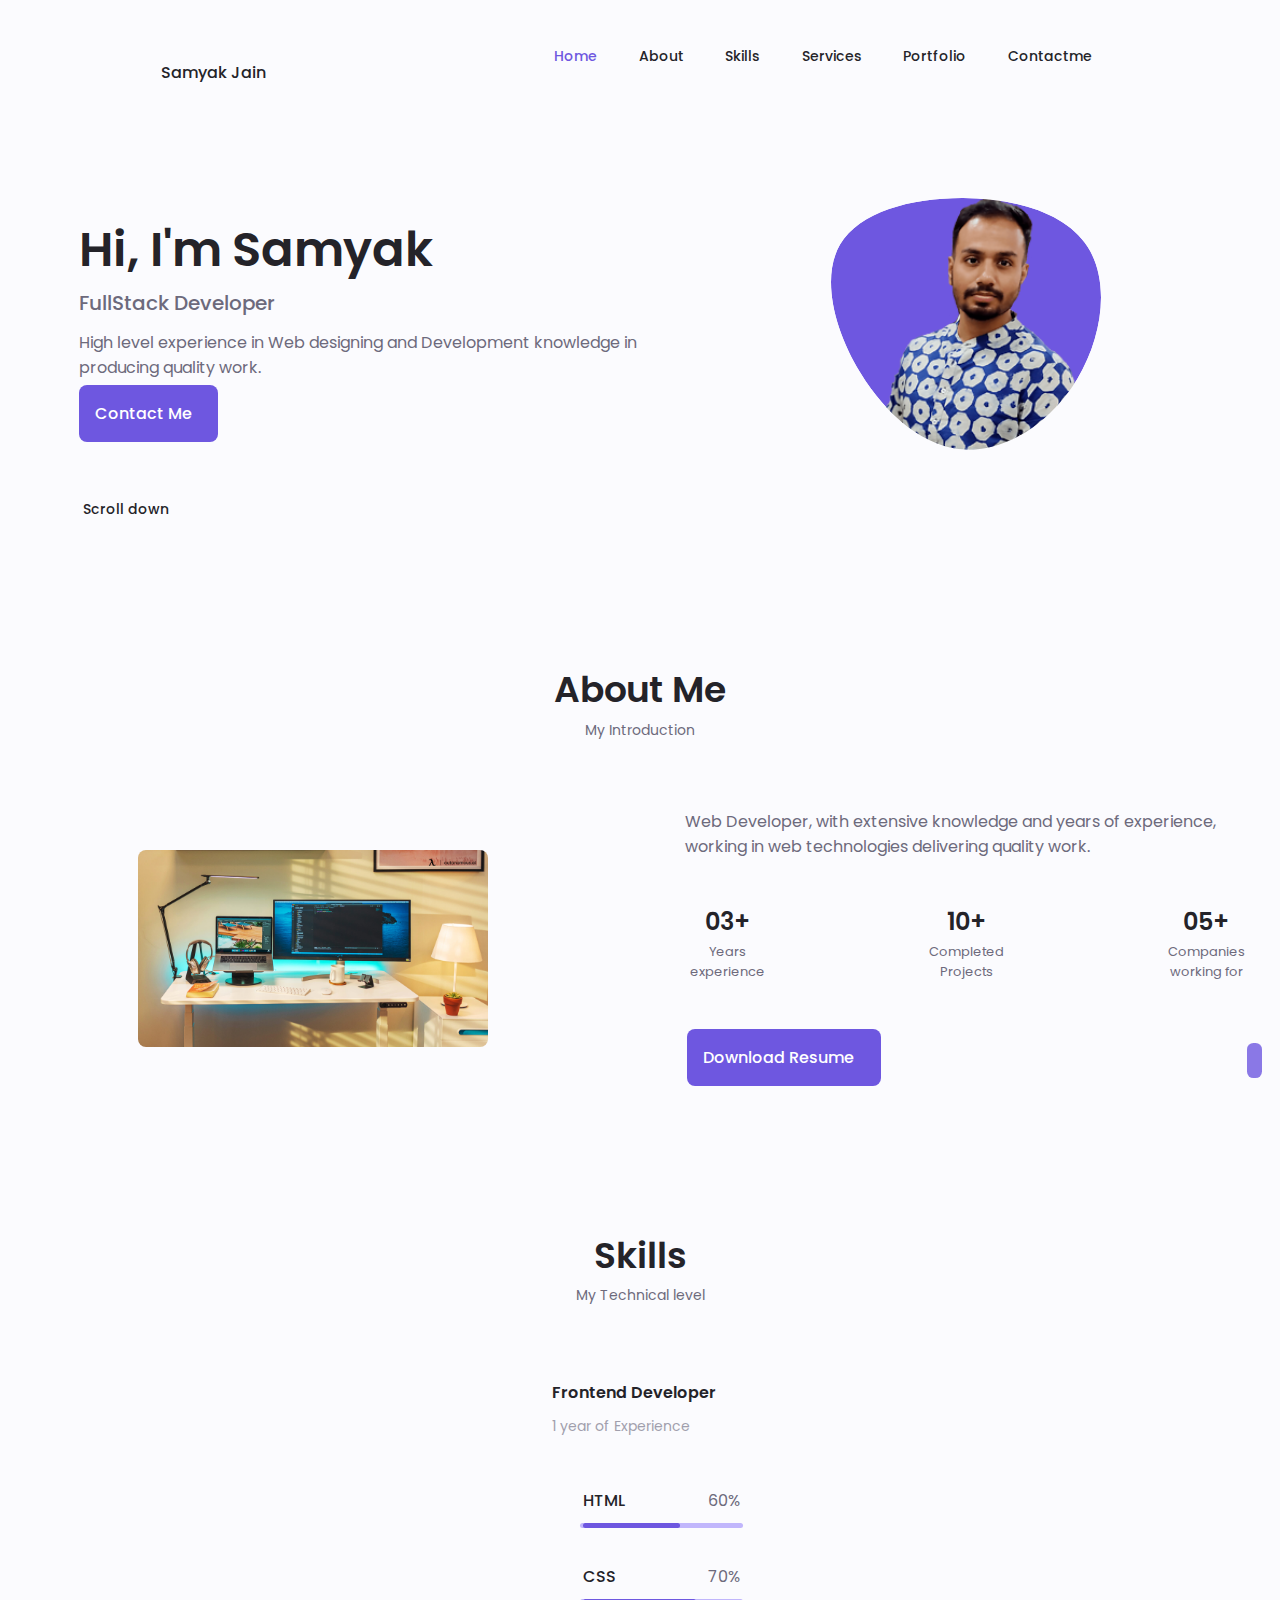
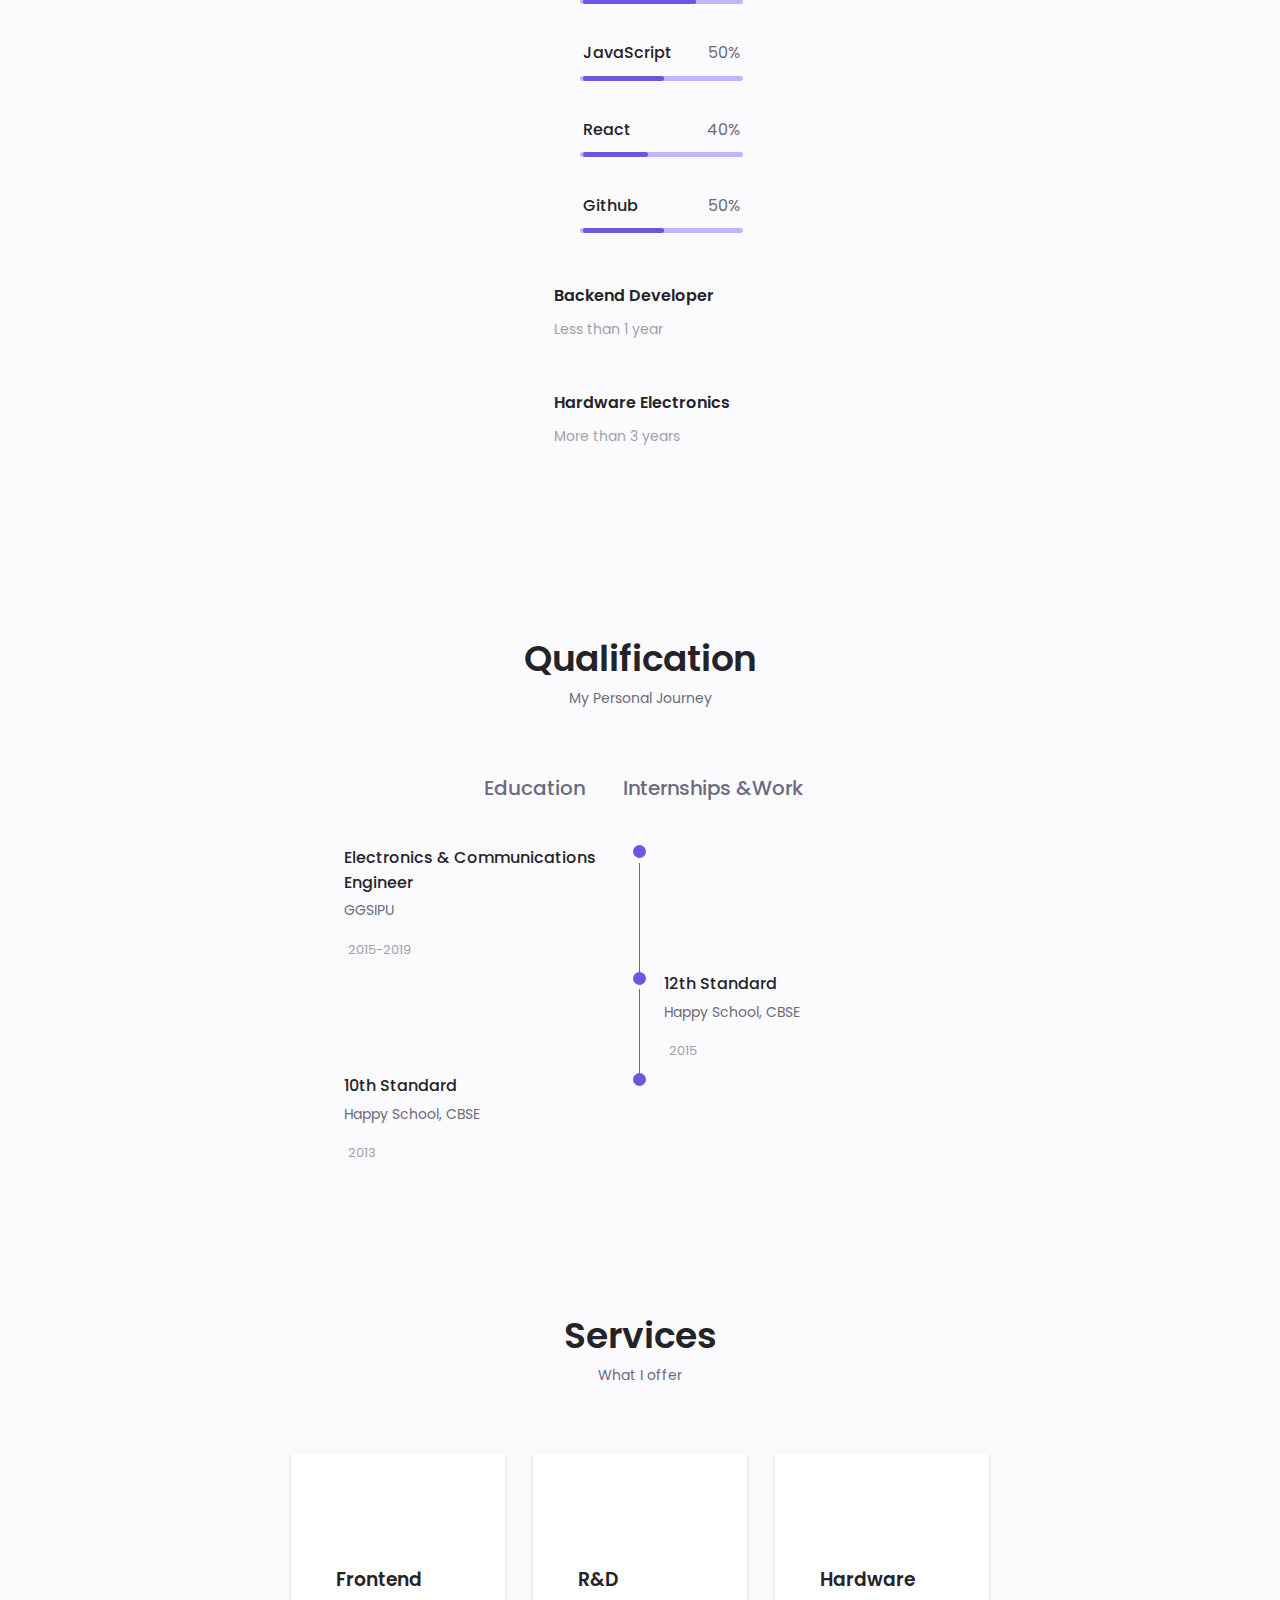
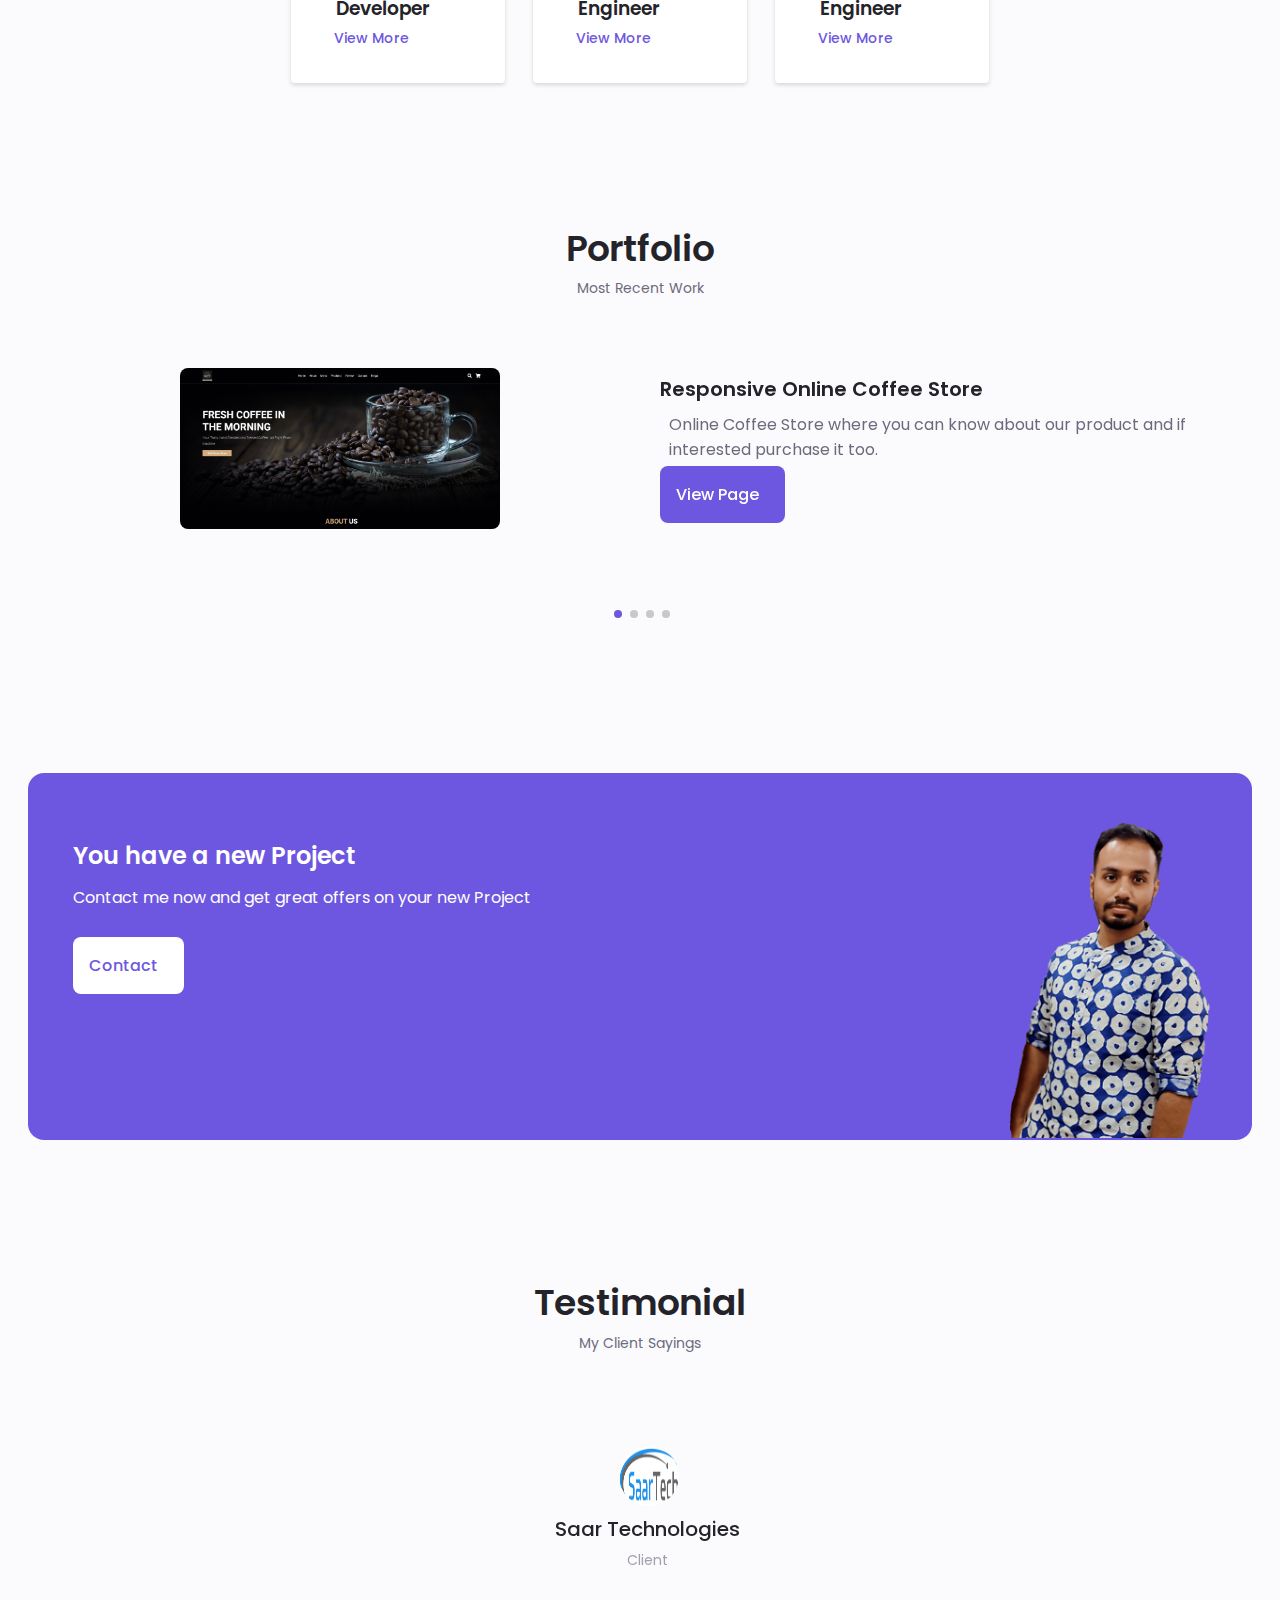
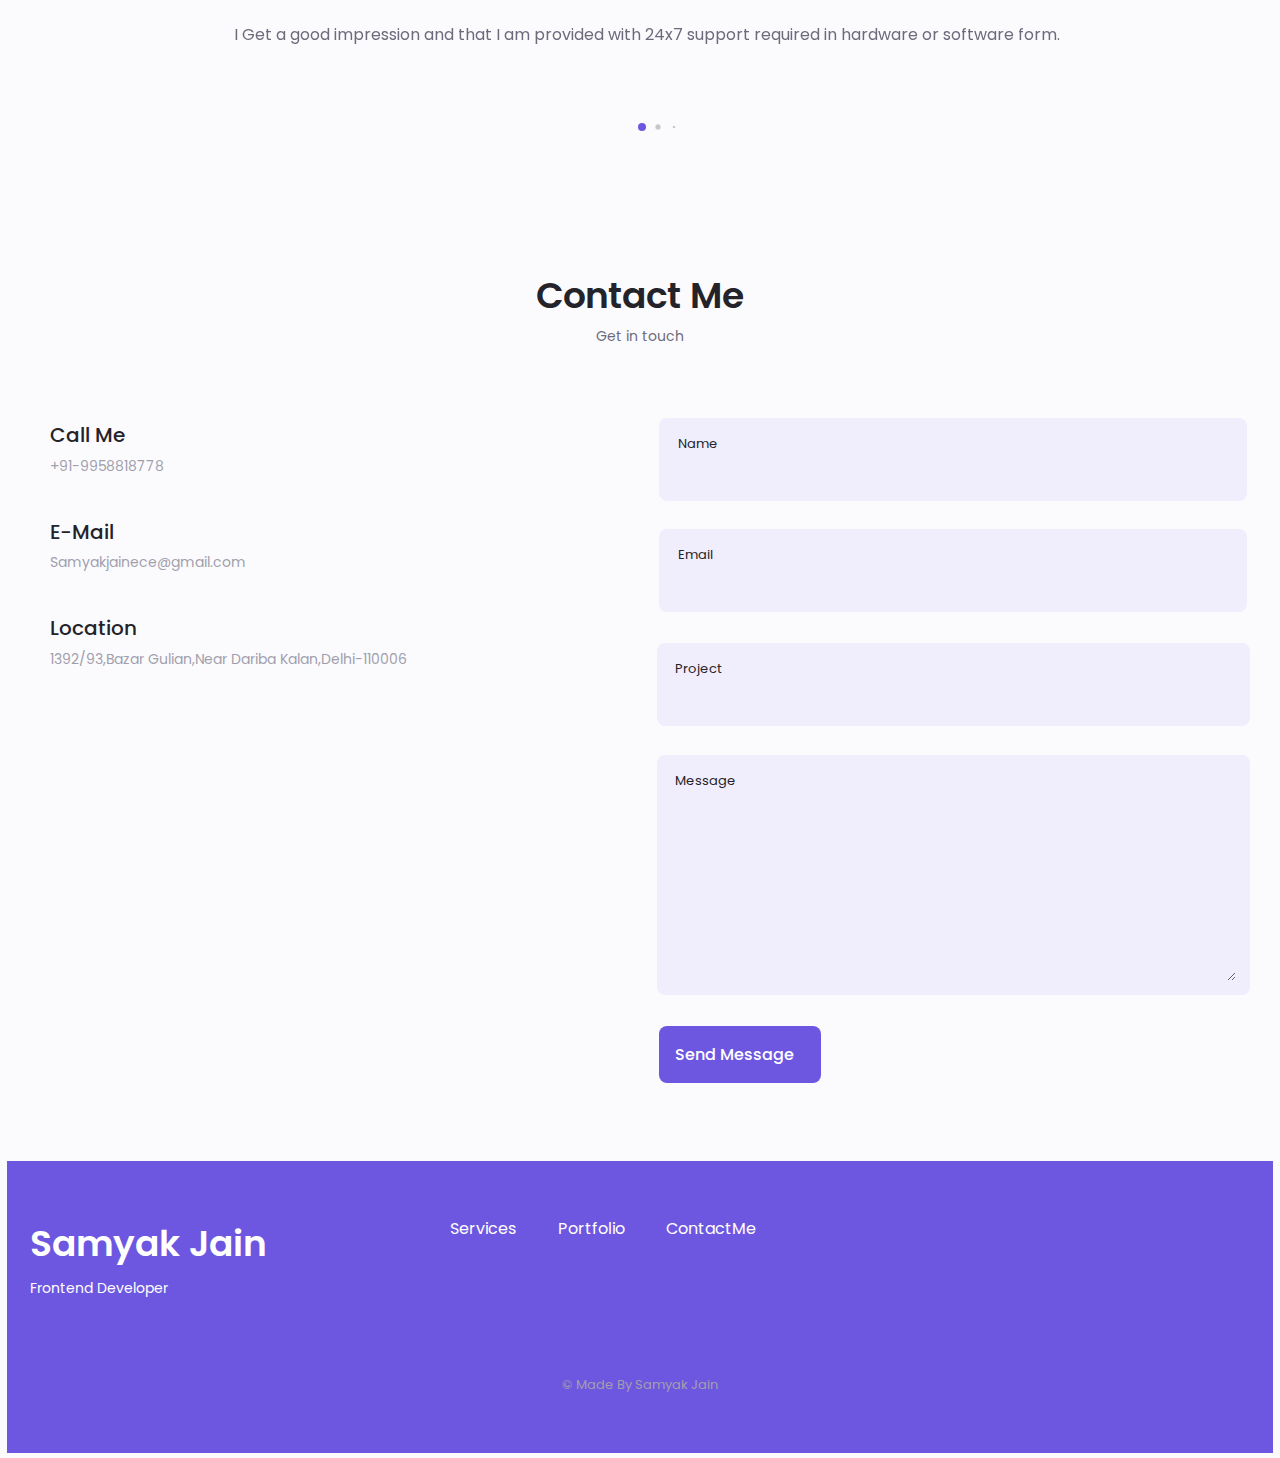
==== commit ac7a73ea: "Changed Pics and Uploaded a new project online coffee store" ====
--- a/index.html
+++ b/index.html
@@ -590,36 +590,48 @@
                 <div class="swiper-wrapper">
                     <!--==================== PORTFOLIO 1====================-->
                     <div class="portfolio__content grid swiper-slide">
+                        <img src="assets/img/coffe-store.jpg" alt="" class="portfolio__img">
+                        <div class="portfolio__data">
+                            <h3 class="portfolio__title">Responsive Online Coffee Store</h3>
+                            <p class="portfolio__description">Online Coffee Store where you can know about our product and if interested purchase it too.</p>
+                            <a href="Projects/Online Coffee Store/index.html" target="_blank" class="button button--flex button--small portfolio__button">
+                                View Page
+                                <i class="uil uil-arrow-right button__icon"></i> 
+                            </a>
+                        </div>
+                    </div>
+                    <!--==================== PORTFOLIO 2====================-->
+                    <div class="portfolio__content grid swiper-slide">
                         <img src="assets/img/portfolio1.jpg" alt="" class="portfolio__img">
                         <div class="portfolio__data">
                             <h3 class="portfolio__title">Colorful Rain</h3>
                             <p class="portfolio__description">Colorful Rain Design Acceptable to all devices with animated interactions using HTML and CSS only</p>
                             <a href="Projects/colorful rain/index.html" target="_blank" class="button button--flex button--small portfolio__button">
-                                Demo
+                                View Page
                                 <i class="uil uil-arrow-right button__icon"></i> 
                             </a>
                         </div>
                     </div>
-                    <!--==================== PORTFOLIO 2====================-->
+                    <!--==================== PORTFOLIO 3====================-->
                     <div class="portfolio__content grid swiper-slide">
                         <img src="assets/img/portfolio2.jpg" alt="" class="portfolio__img">
                         <div class="portfolio__data">
                             <h3 class="portfolio__title">Rotating Glowing Cube</h3>
                             <p class="portfolio__description">Neon Green Rotating Cube with Glowing Effect Designed using HTML and CSS only</p>
                             <a href="Projects/Rotating cube/index.html" target="_blank" class="button button--flex button--small portfolio__button">
-                                Demo
+                                View Page
                                 <i class="uil uil-arrow-right button__icon"></i> 
                             </a>
                         </div>
                     </div>
-                    <!--==================== PORTFOLIO 3====================-->
+                    <!--==================== PORTFOLIO 4====================-->
                     <div class="portfolio__content grid swiper-slide">
                         <img src="assets/img/portfolio3.jpg" alt="" class="portfolio__img">
                         <div class="portfolio__data">
                             <h3 class="portfolio__title">Simple Color Changing Background</h3>
                             <p class="portfolio__description">Sinple Color Changing Background as per user's choice using HTML, CSS and JavaScript</p>
                             <a href="Projects/Color Changing Background/index.html" target="_blank" class="button button--flex button--small portfolio__button">
-                                Demo
+                                View Page
                                 <i class="uil uil-arrow-right button__icon"></i> 
                             </a>
                         </div>
@@ -646,11 +658,11 @@
                         <h2 class="project__title">You have a new Project</h2>
                         <p class="project__description">Contact me now and get great offers on your new Project</p>
                         <a href="#contact" class="button button--flex button--white">
-                            Contact Me
+                            Contact
                             <i class="uil uil-message project__icon button__icon"></i>
                         </a>
                     </div>
-                    <img src="assets/img/sam1.png" alt="" class="project__img">
+                    <img src="assets/img/sam.png" alt="" class="project__img">
                 </div>
             </div>
         </section>
